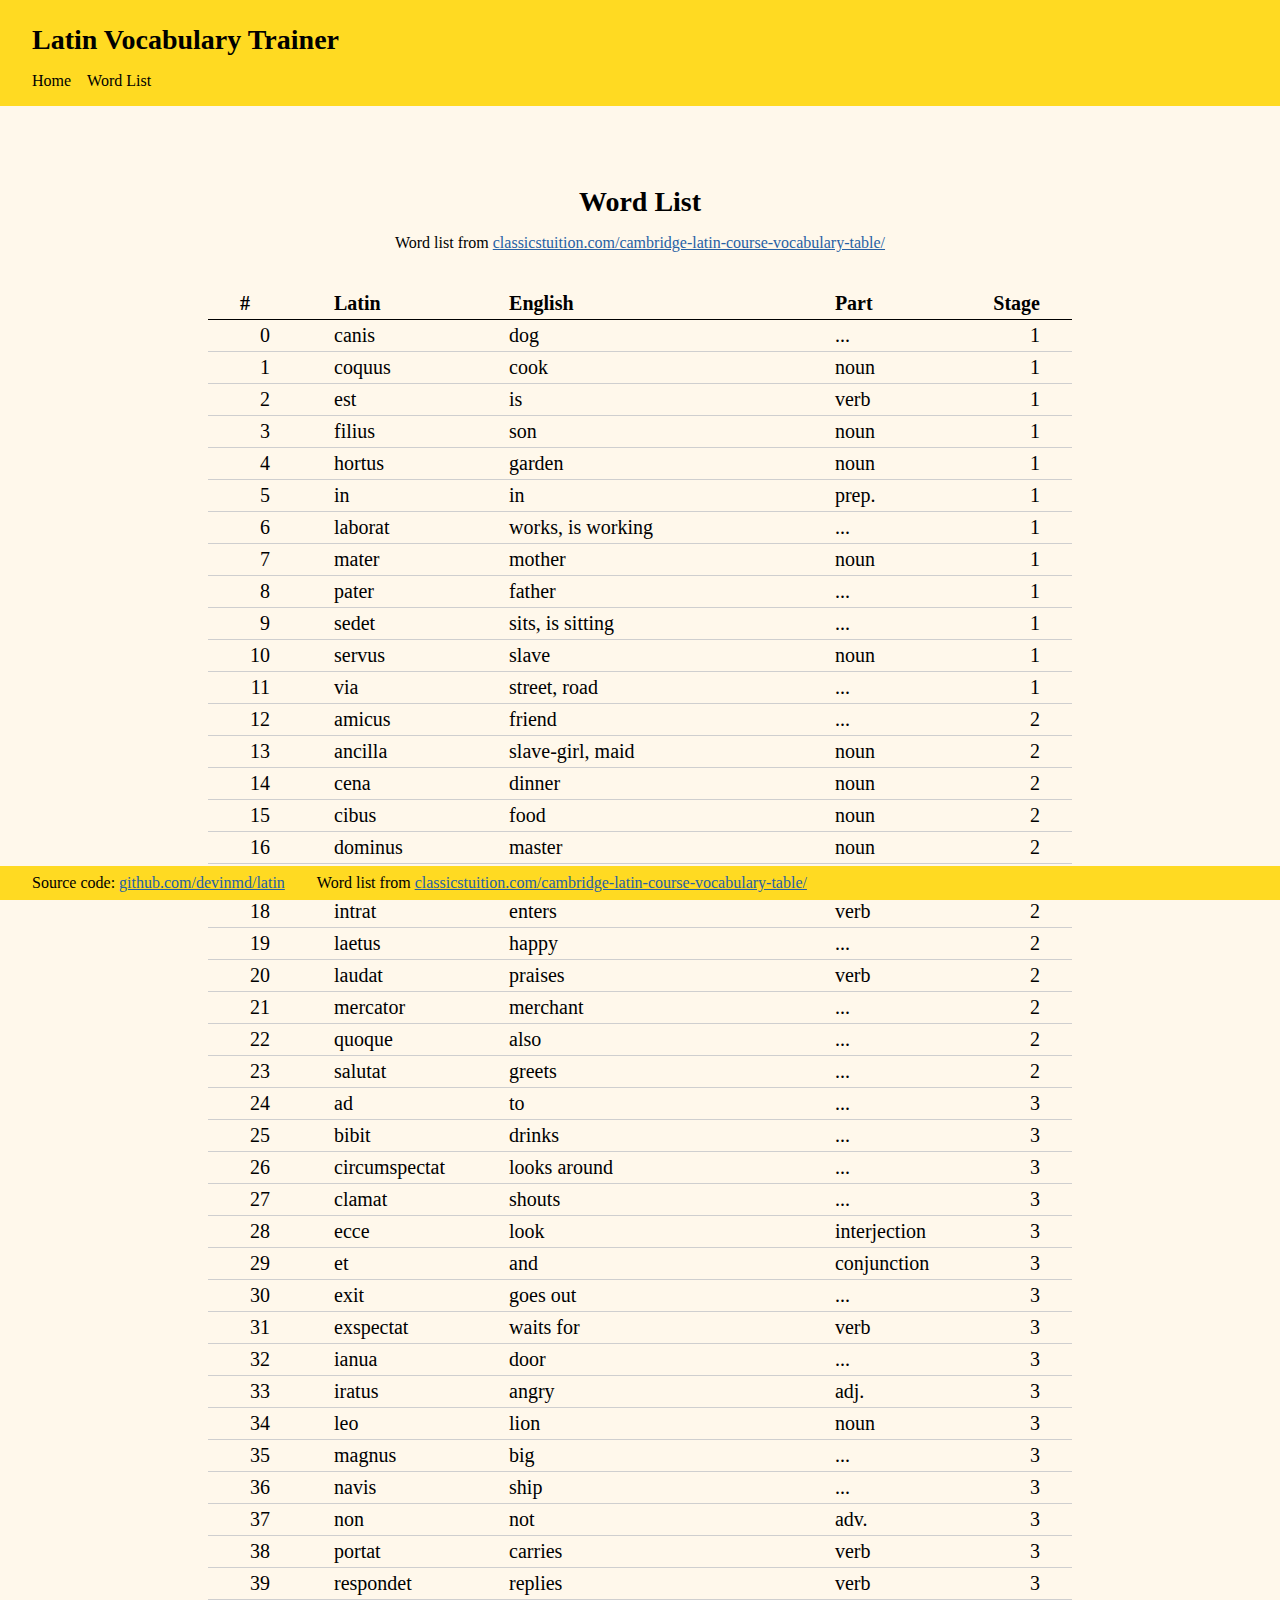
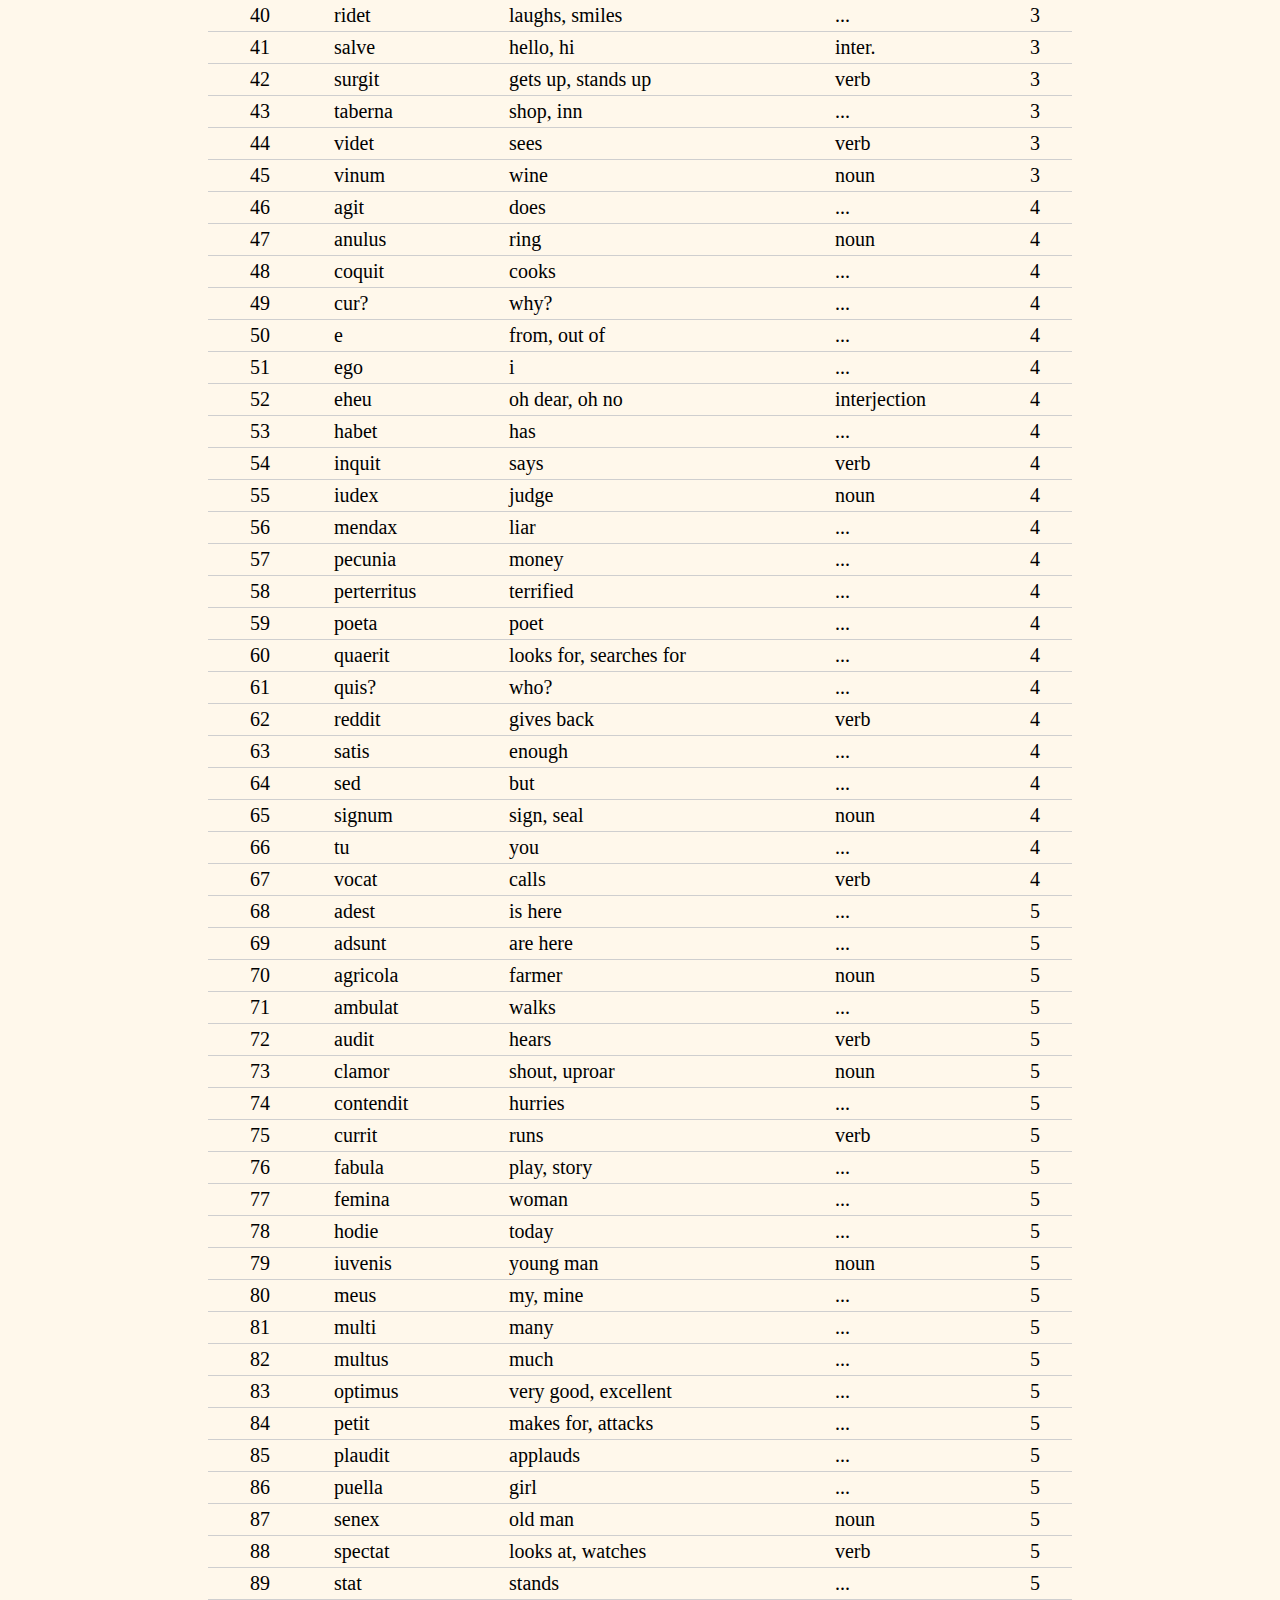
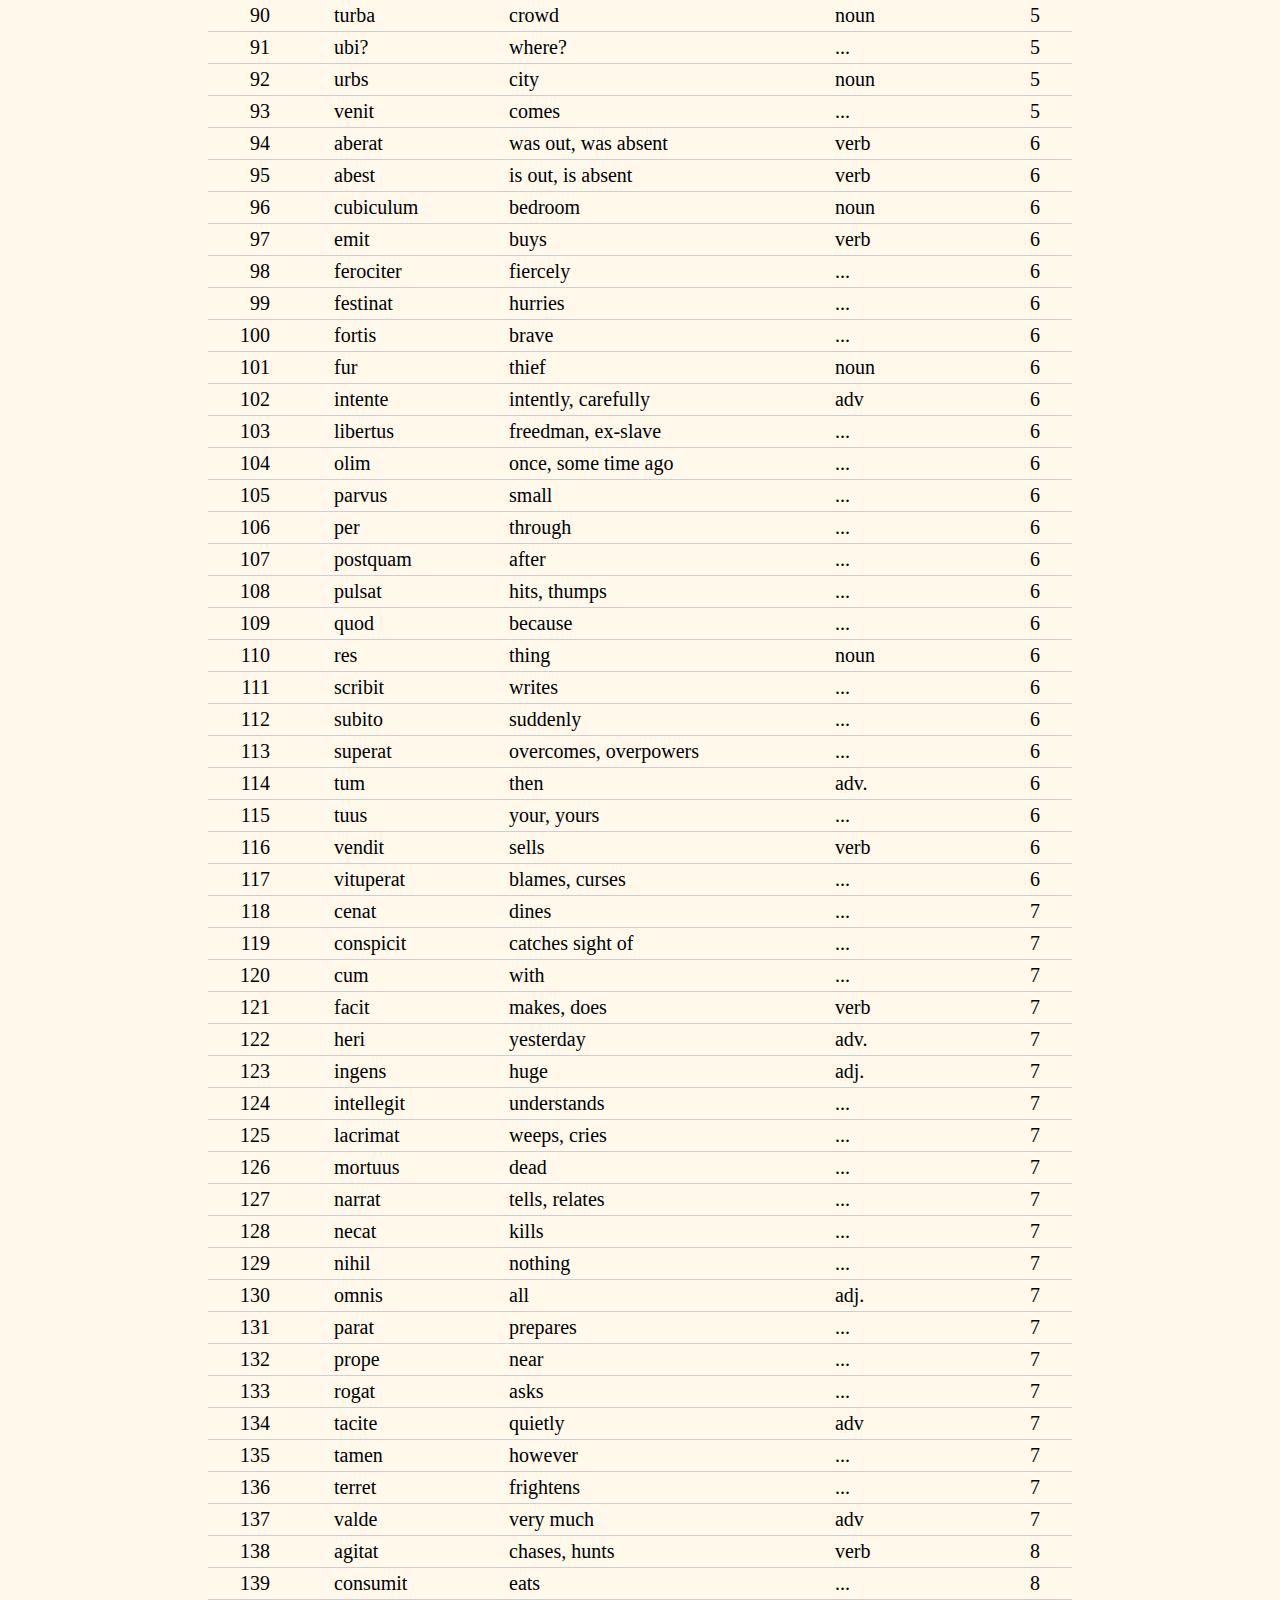
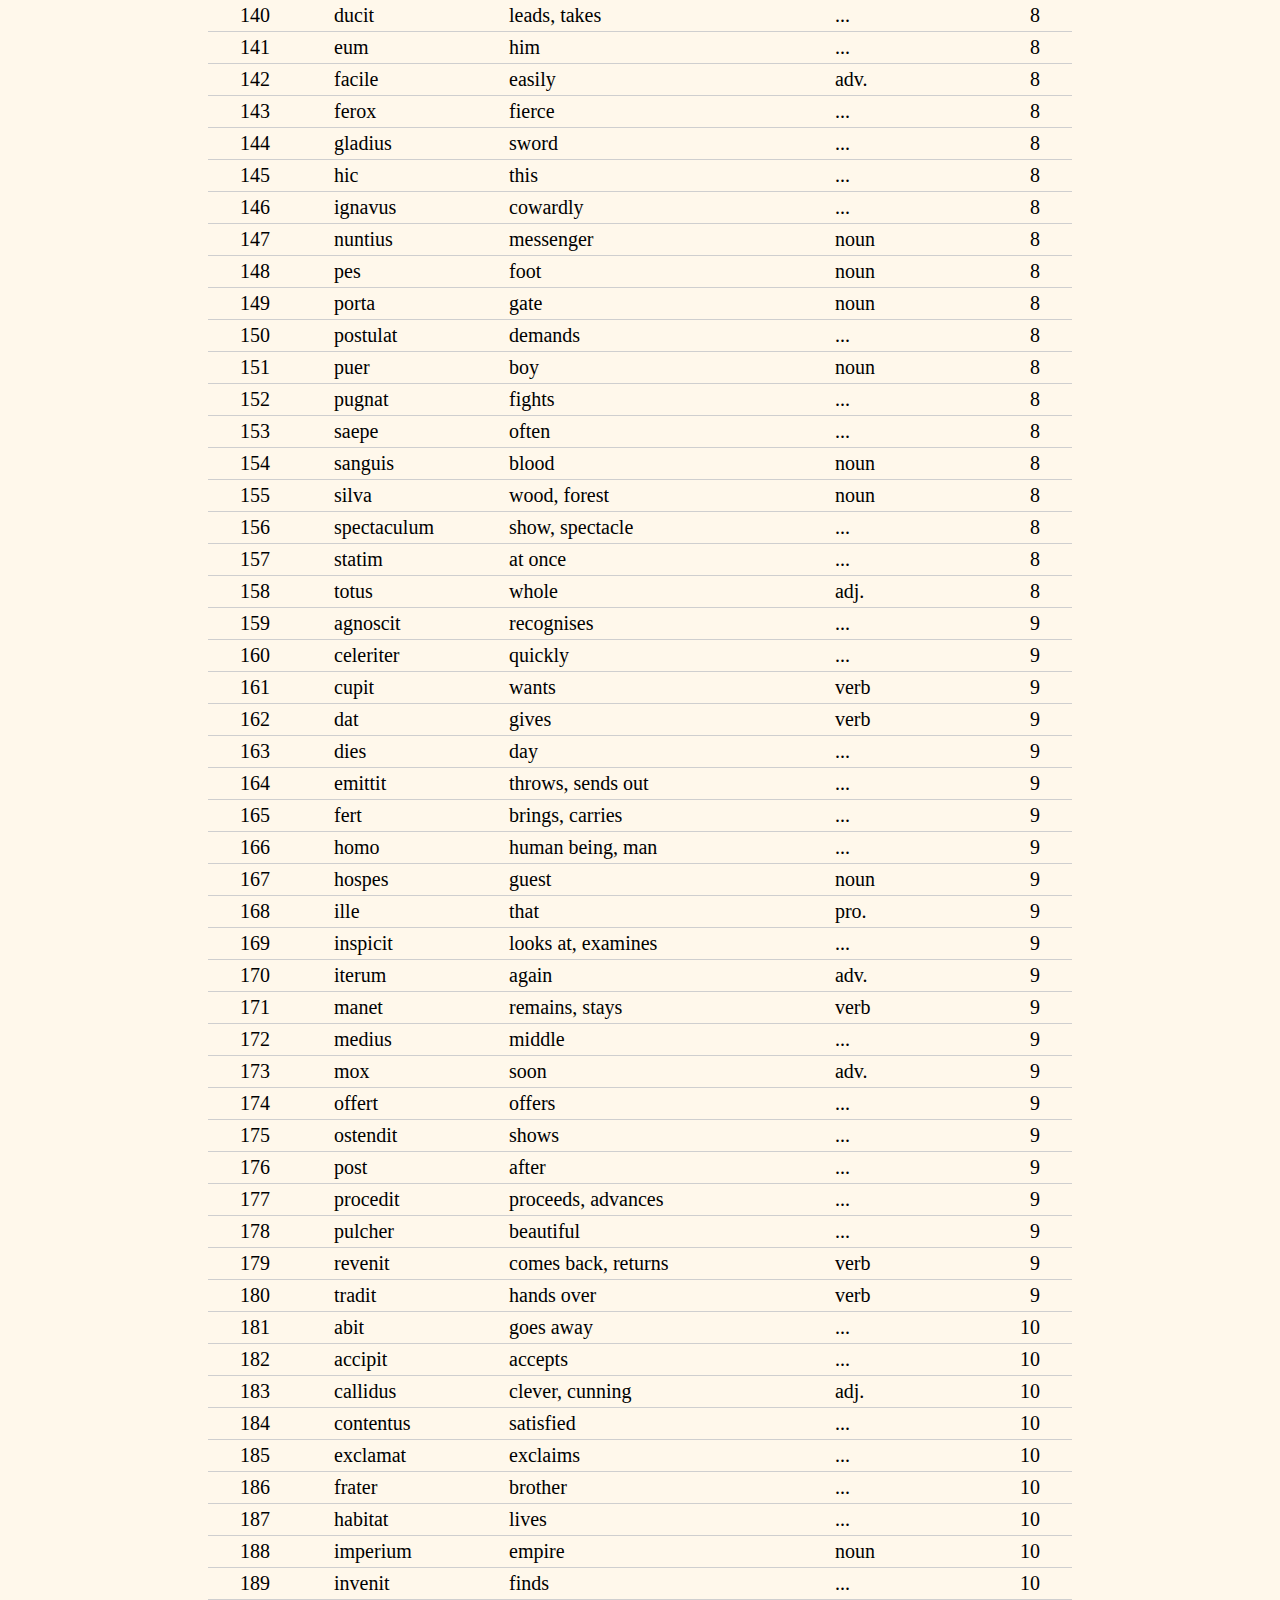
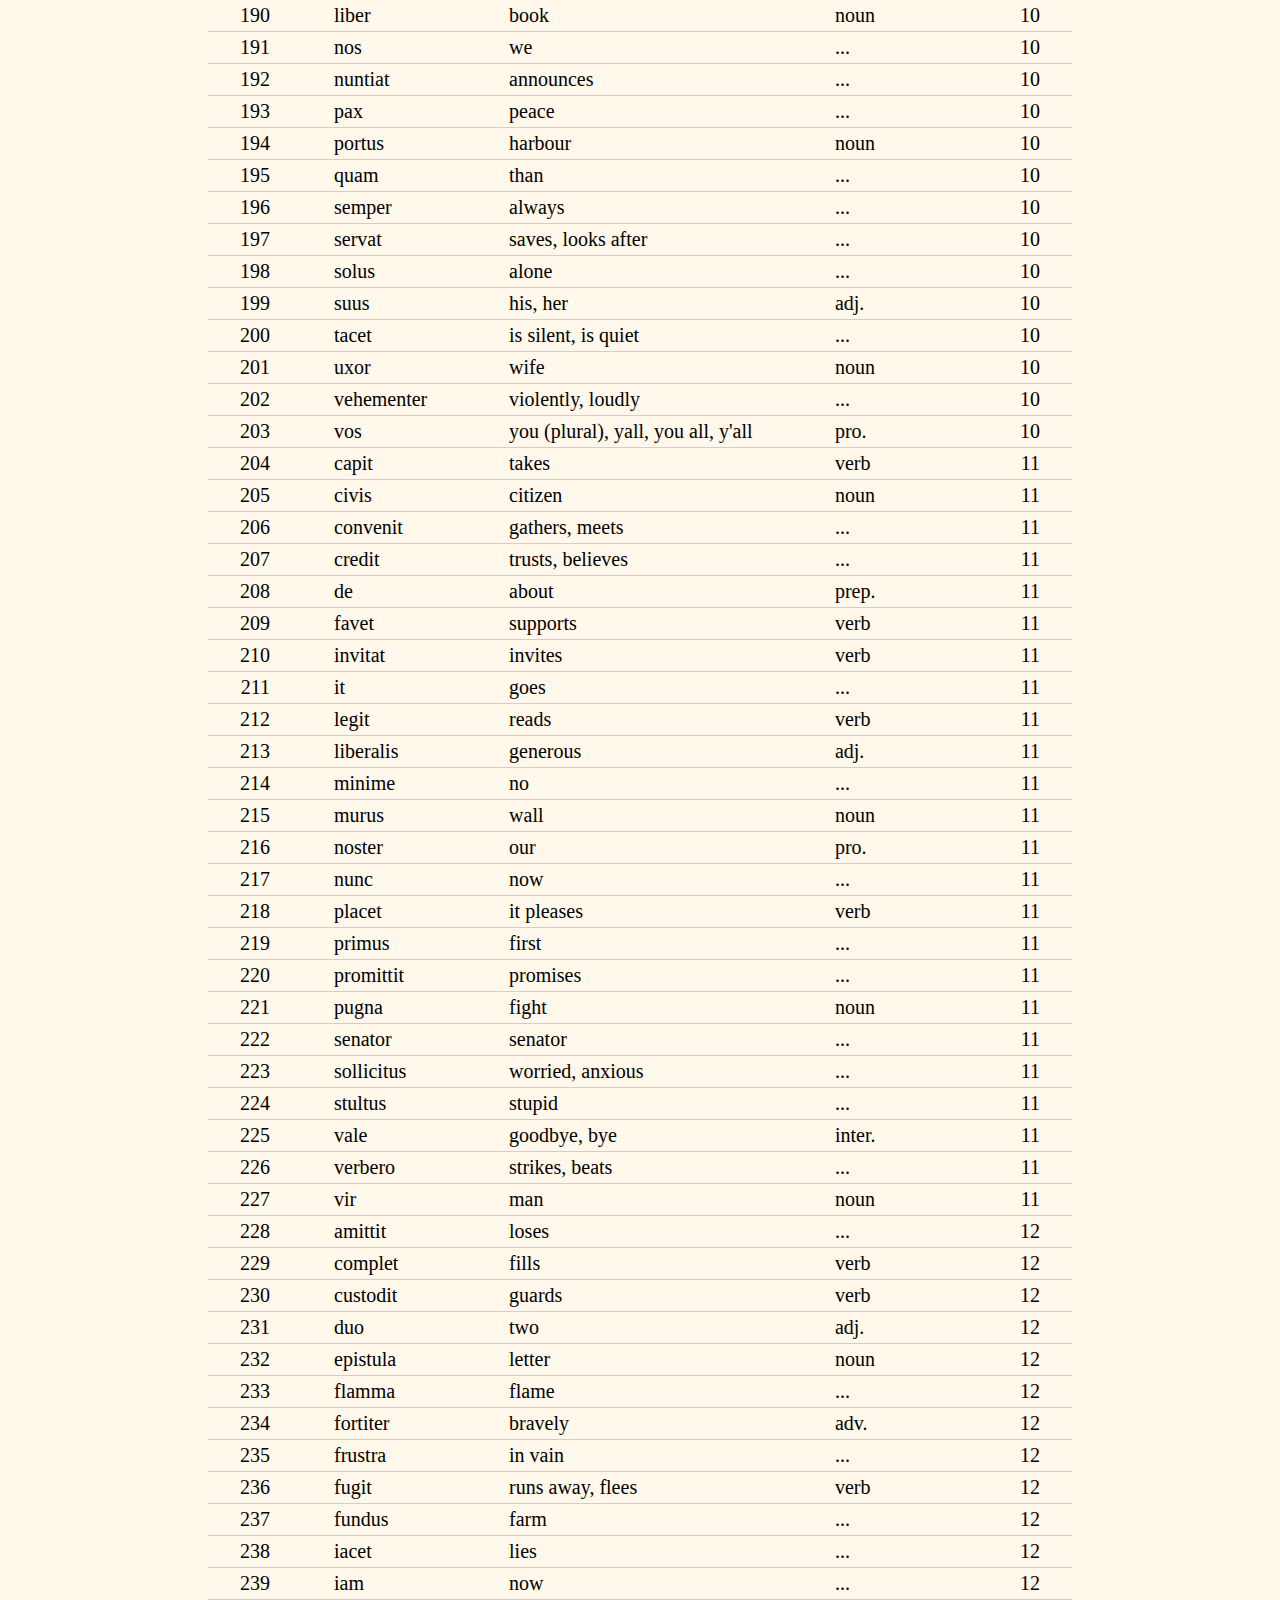
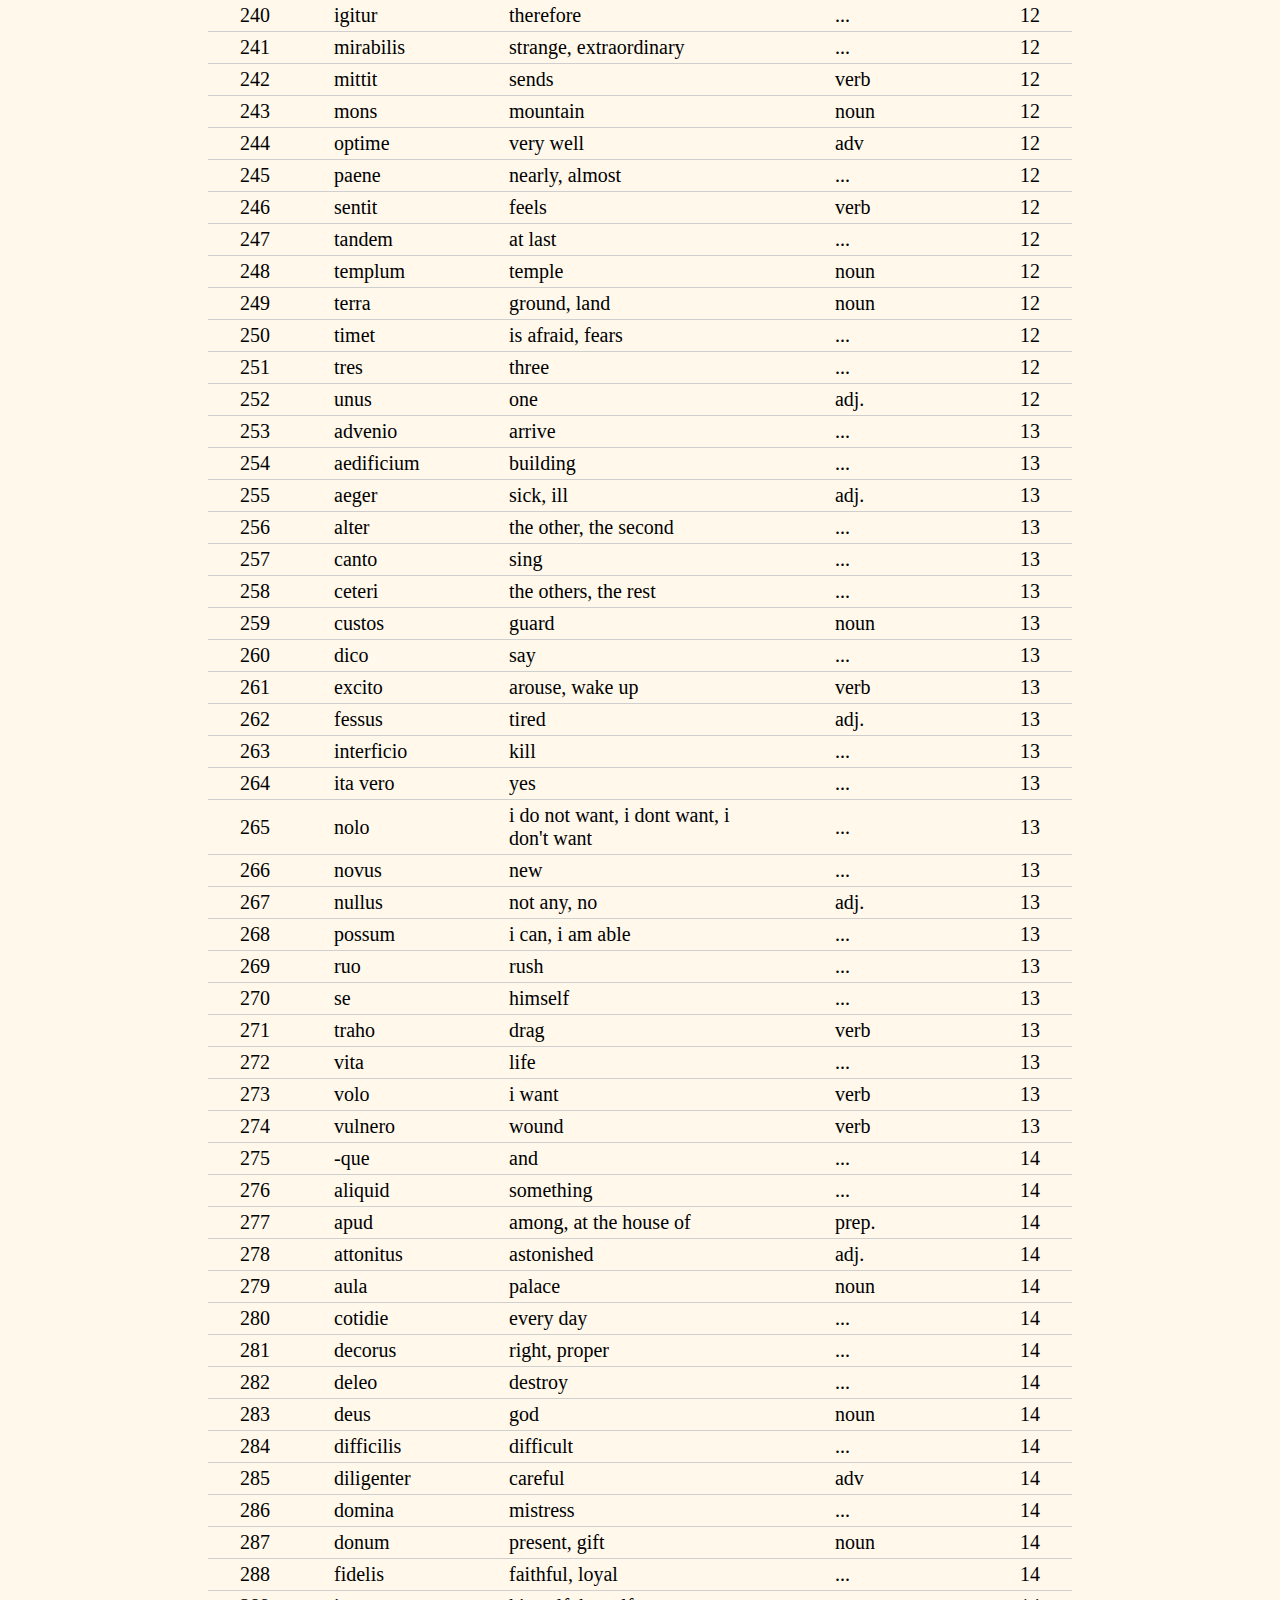
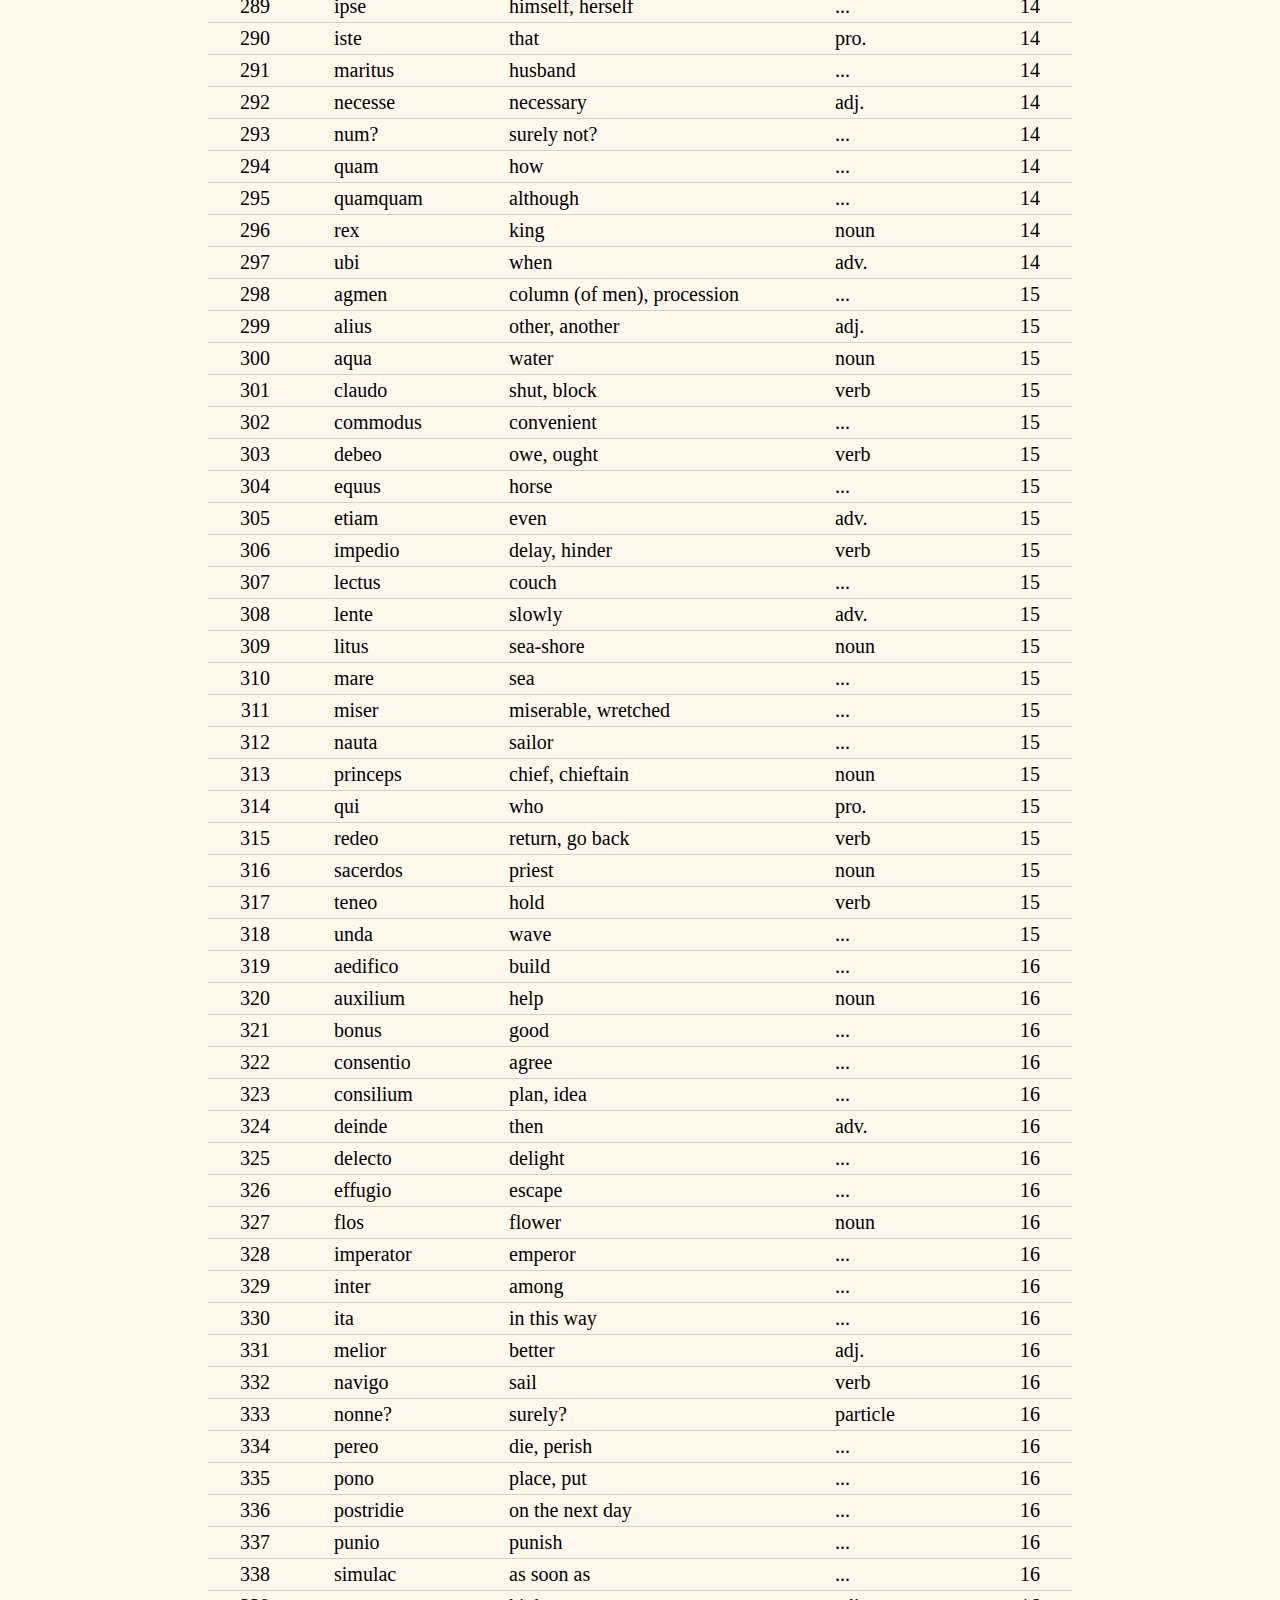
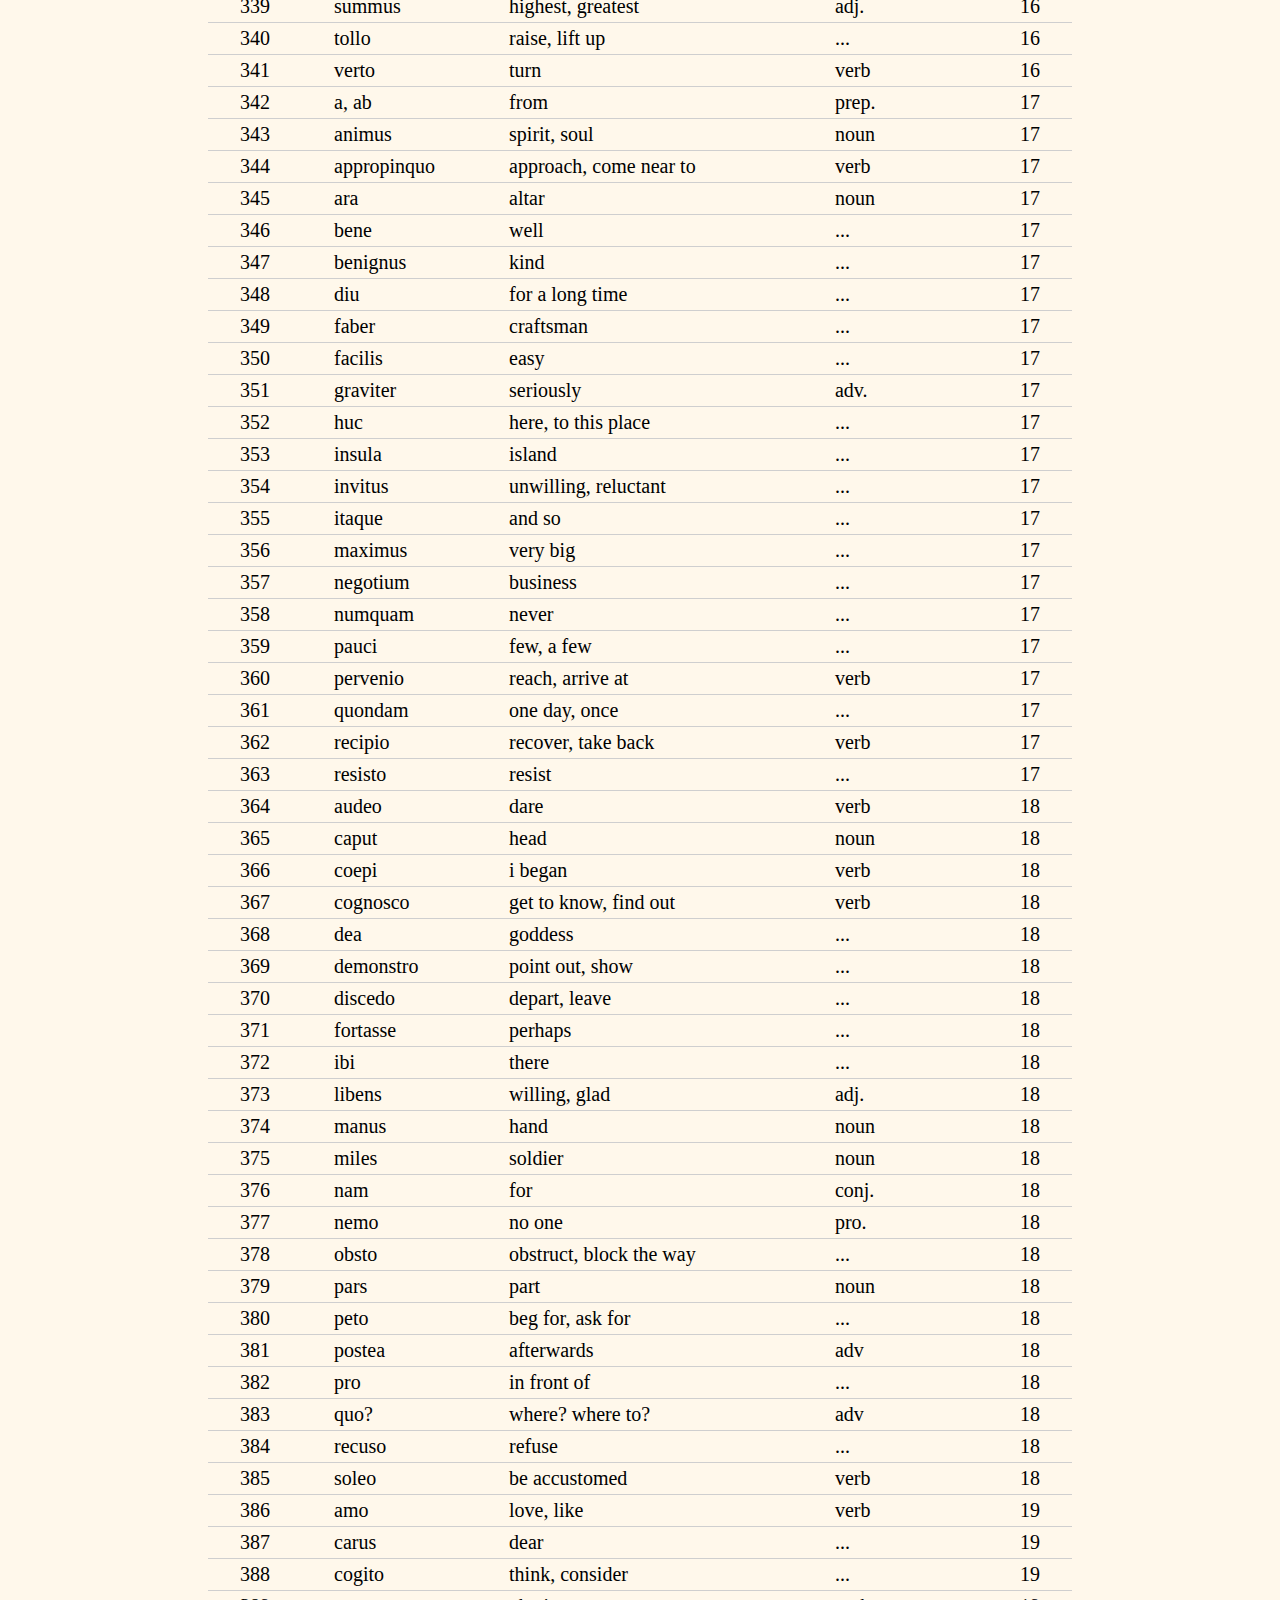
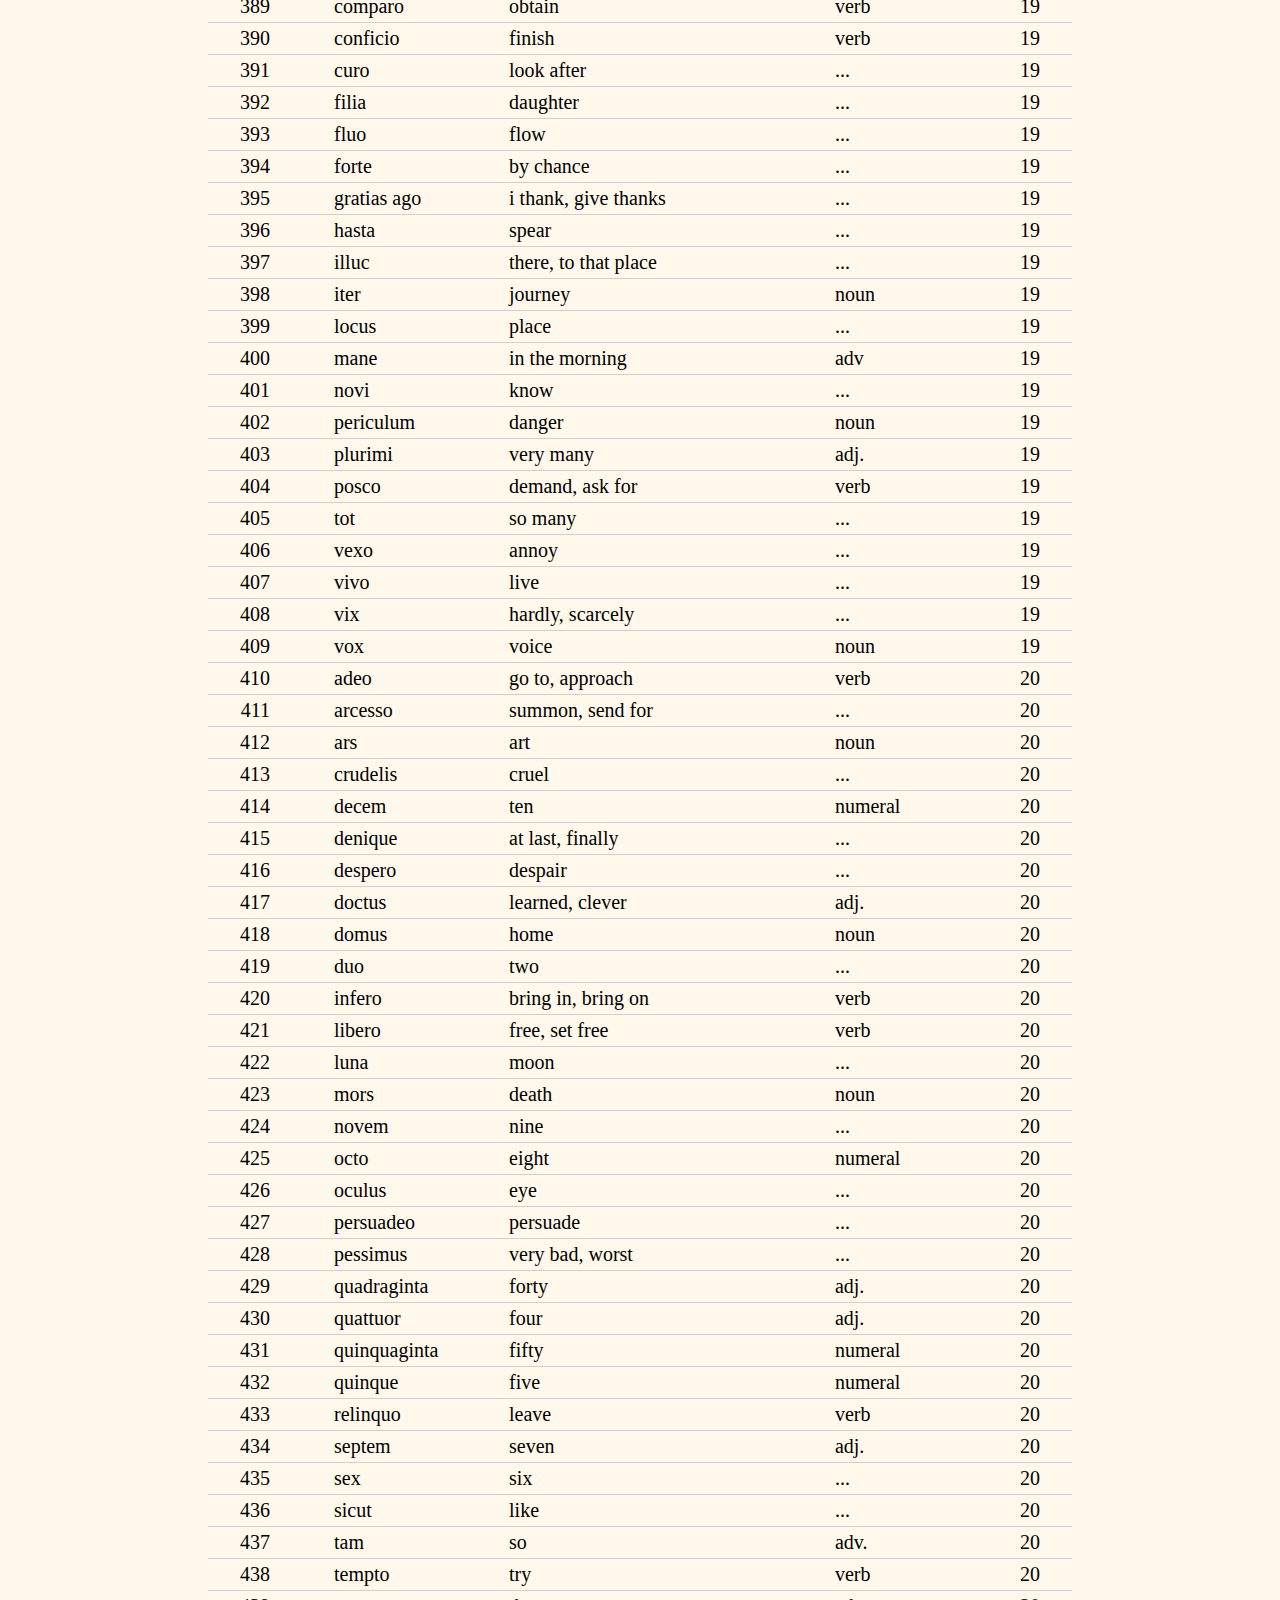
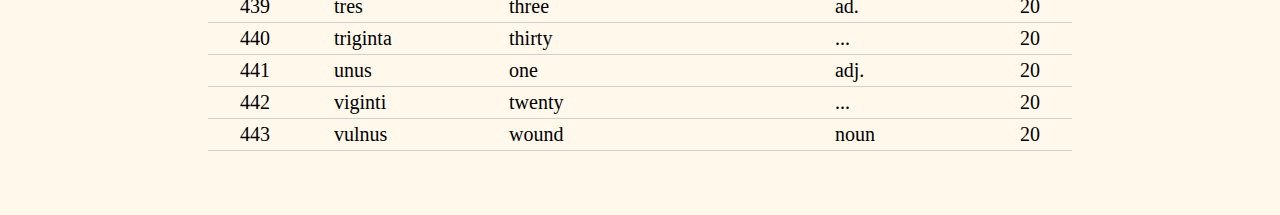
==== words.html @ 9dce1660 "mobile support, word list page, sorted word list" ====
<!DOCTYPE html>
<html>

<head>
  <meta charset="utf-8">
  <meta name="viewport" content="width=device-width">
  <title>Latin Vocabulary Trainer</title>
  <link href="css/style.css" rel="stylesheet" type="text/css" />
  <link href="css/words.css" rel="stylesheet" type="text/css" />
  <meta name="viewport" content="width=device-width, initial-scale=1.0, maximum-scale=1.0, user-scalable=no"> 

  <link rel="icon" type="image/x-icon" href="favicon.png">
</head>

<body>

  <div id="app">
    <div id="topnav">
      <h1>Latin Vocabulary Trainer</h1>
      <div>
        <a href="/">Home</a>
        <a href="/words.html">Word List</a>
      </div>
    </div>

    <div id="content">
      <h1>Word List</h1>
      <p>Word list from <a href="https://www.classicstuition.com/cambridge-latin-course-vocabulary-table/">classicstuition.com/cambridge-latin-course-vocabulary-table/</a></p>
      <br>
      <br>

        <table id="word-list-table" cellspacing="0">
          <tr>
            <th>#</th>
            <th>Latin</th>
            <th>English</th>
            <th>Part</th>
            <th>Stage</th>
          </tr>
        </table>

    </div>

    <div id="footer">
      <p>Source code: <a href="https://github.com/devinmd/latin">github.com/devinmd/latin</a></p>
      <p>Word list from <a href="https://www.classicstuition.com/cambridge-latin-course-vocabulary-table/">classicstuition.com/cambridge-latin-course-vocabulary-table/</a></p>
    </div>

  </div>
  <script src="resources/wordlist.js"></script>

  <script src="words.js"></script>


</body>

</html>
---- css/style.css ----
:root {
  --accent: #ffda22;
  --background: #fff8eb;
  --highlight: #fef4c3;
}

html,
* {
  text-rendering: optimizeLegibility;
  -moz-osx-font-smoothing: grayscale;
  -webkit-font-smoothing: antialiased;
  font-family: "Times New Roman", Times, serif;
  -ms-touch-action: manipulation;
  touch-action: manipulation;
}

body {
  margin: 0;
  background-color: var(--background);
}

#app {
  display: flex;
  overflow: hidden;

  flex-direction: column;
}

p,
input {
  font-size: 20px;
  margin: 0;
}

a {
  color: #2660a4;
}

h1 {
  font-size: 28px;
  margin: 16px 0;
}

#topnav {
  width: 100%;
  padding: 8px 32px;
  box-sizing: border-box;
  background-color: var(--accent);
}

#topnav div {
  display: flex;
  padding-bottom: 8px;
  flex-direction: row;
  gap: 16px;
}

#topnav div a {
  text-decoration: none;
  color: black;
}

#topnav div a:hover {
  text-decoration: underline;
}

#content {
  display: flex;
  padding: 64px;
  justify-content: center;
  align-items: center;
}

#content #main {
  gap: 16px;
  display: flex;
  flex-direction: column;
  width: 25%;
}

@media only screen and (max-width: 600px) {
  #content #main {
    width: 100%;
  }
  #app #footer {
    flex-direction: column;
    gap: 4px;
  }
}

#content #main #record {
  text-align: center;
}

#content #main #question {
  display: flex;
  flex-direction: row;
  align-items: baseline;
  gap: 8px;
}

#content #main #question #word {
  font-size: 24px;
}

#content #main #question #part {
  font-size: 16px;
  color: gray;
}

#content #main #question #stage {
  font-size: 16px;
  margin-left: auto;
  color: gray;
}

#content #main #input {
  padding: 4px 8px;
}

#footer {
  width: 100%;
  padding: 8px 32px;
  box-sizing: border-box;
  position: fixed;
  bottom: 0;
  background-color: var(--accent);
  display: flex;
  flex-direction: row;
  gap: 32px;
}

#footer p {
  font-size: 16px;
}
---- css/words.css ----
#content {
  display: flex;
  flex-direction: column;
}

#word-list-table {
  width: 75%;
  font-size: 20px;
}

#word-list-table .word-row {
  transition: 20ms;
}

#word-list-table .word-row:hover {
  background-color: var(--highlight);
}

#word-list-table tr th {
  border-bottom: 1px solid black;
}
#word-list-table td,
#word-list-table th {
  text-align: left;
  border-bottom: 1px solid #cfcfcf;

  padding: 4px 32px;
}

#word-list-table .stage,
#word-list-table .number {
  text-align: right;
}

p {
  font-size: 16px;
}

@media only screen and (max-width: 600px) {
  #word-list-table {
    width: 100%;
    font-size: 16px;
  }
  #content {
    padding: 0;
    overflow: scroll;
    padding-bottom: 120px;
  }

  #word-list-table .word-row:active {
    background-color: var(--highlight);
  }

  #word-list-table td,
  #word-list-table th {
    padding: 4px 4px;
  }
}
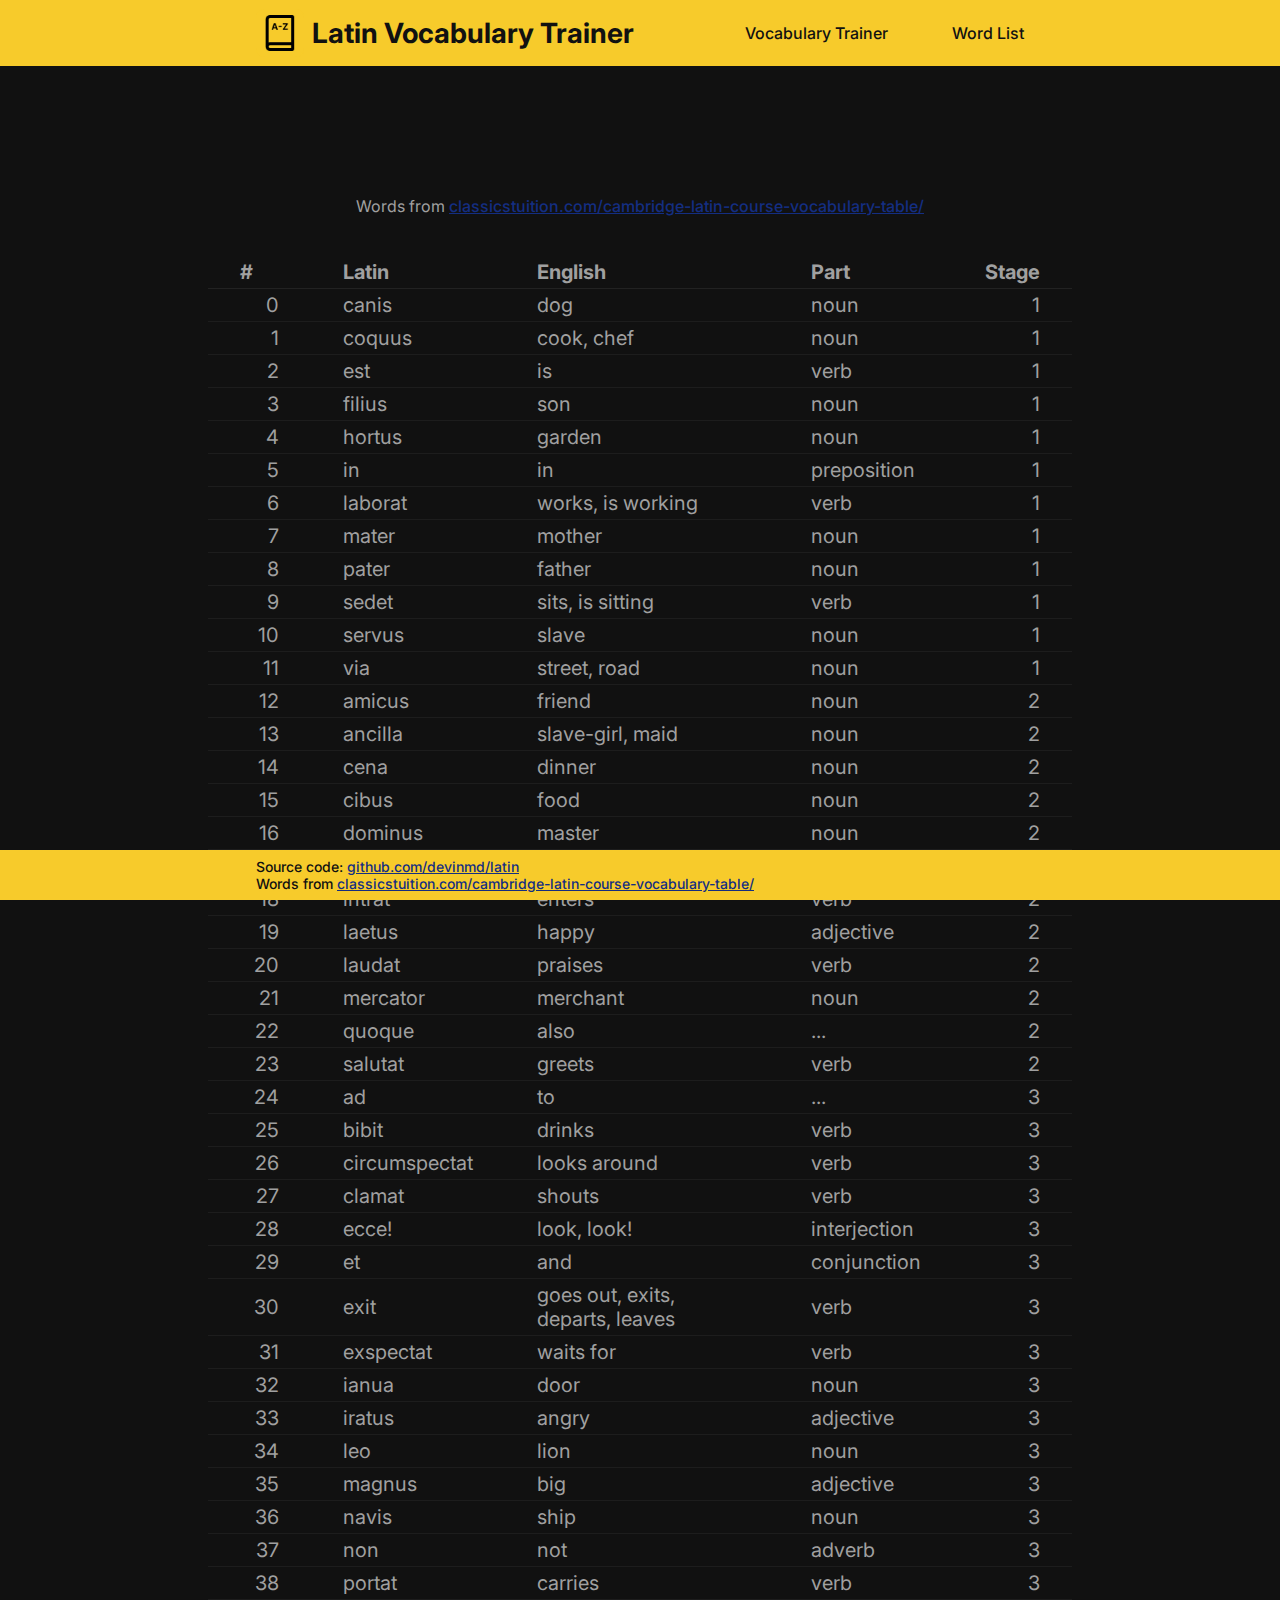
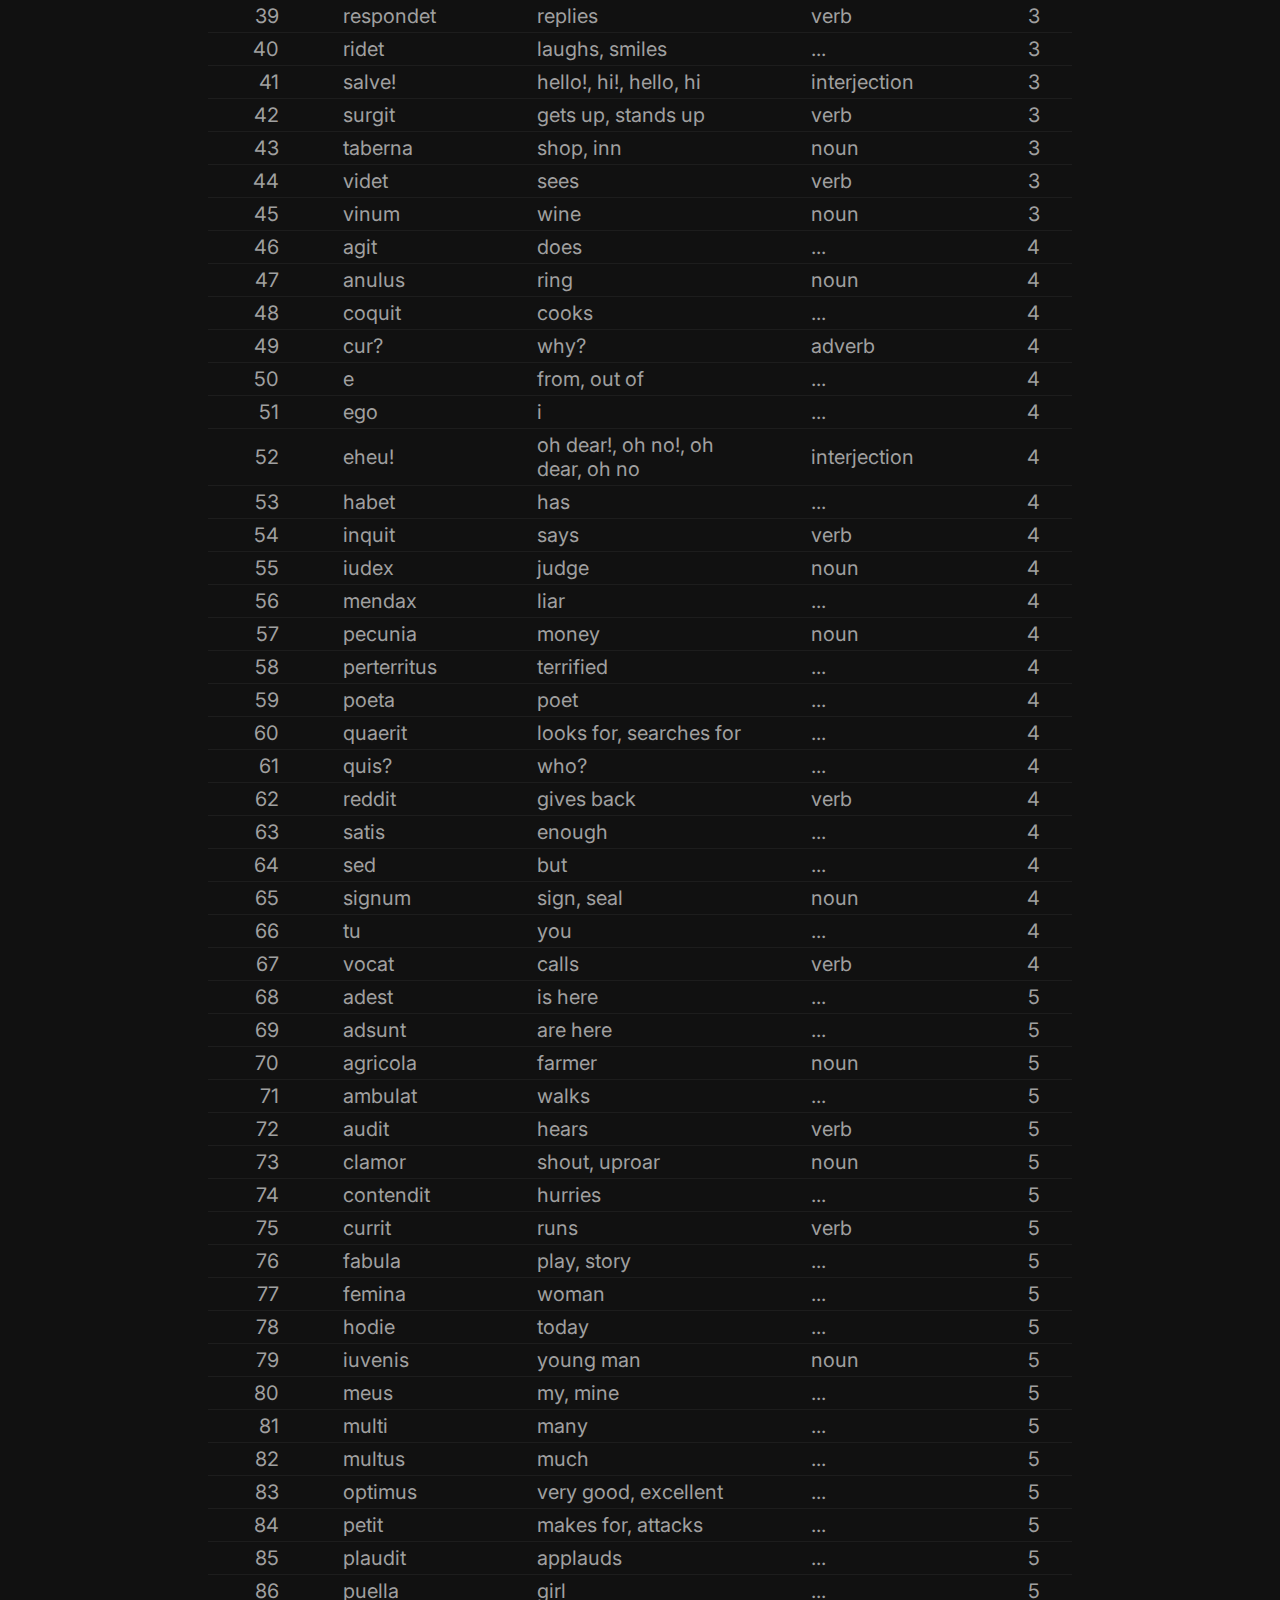
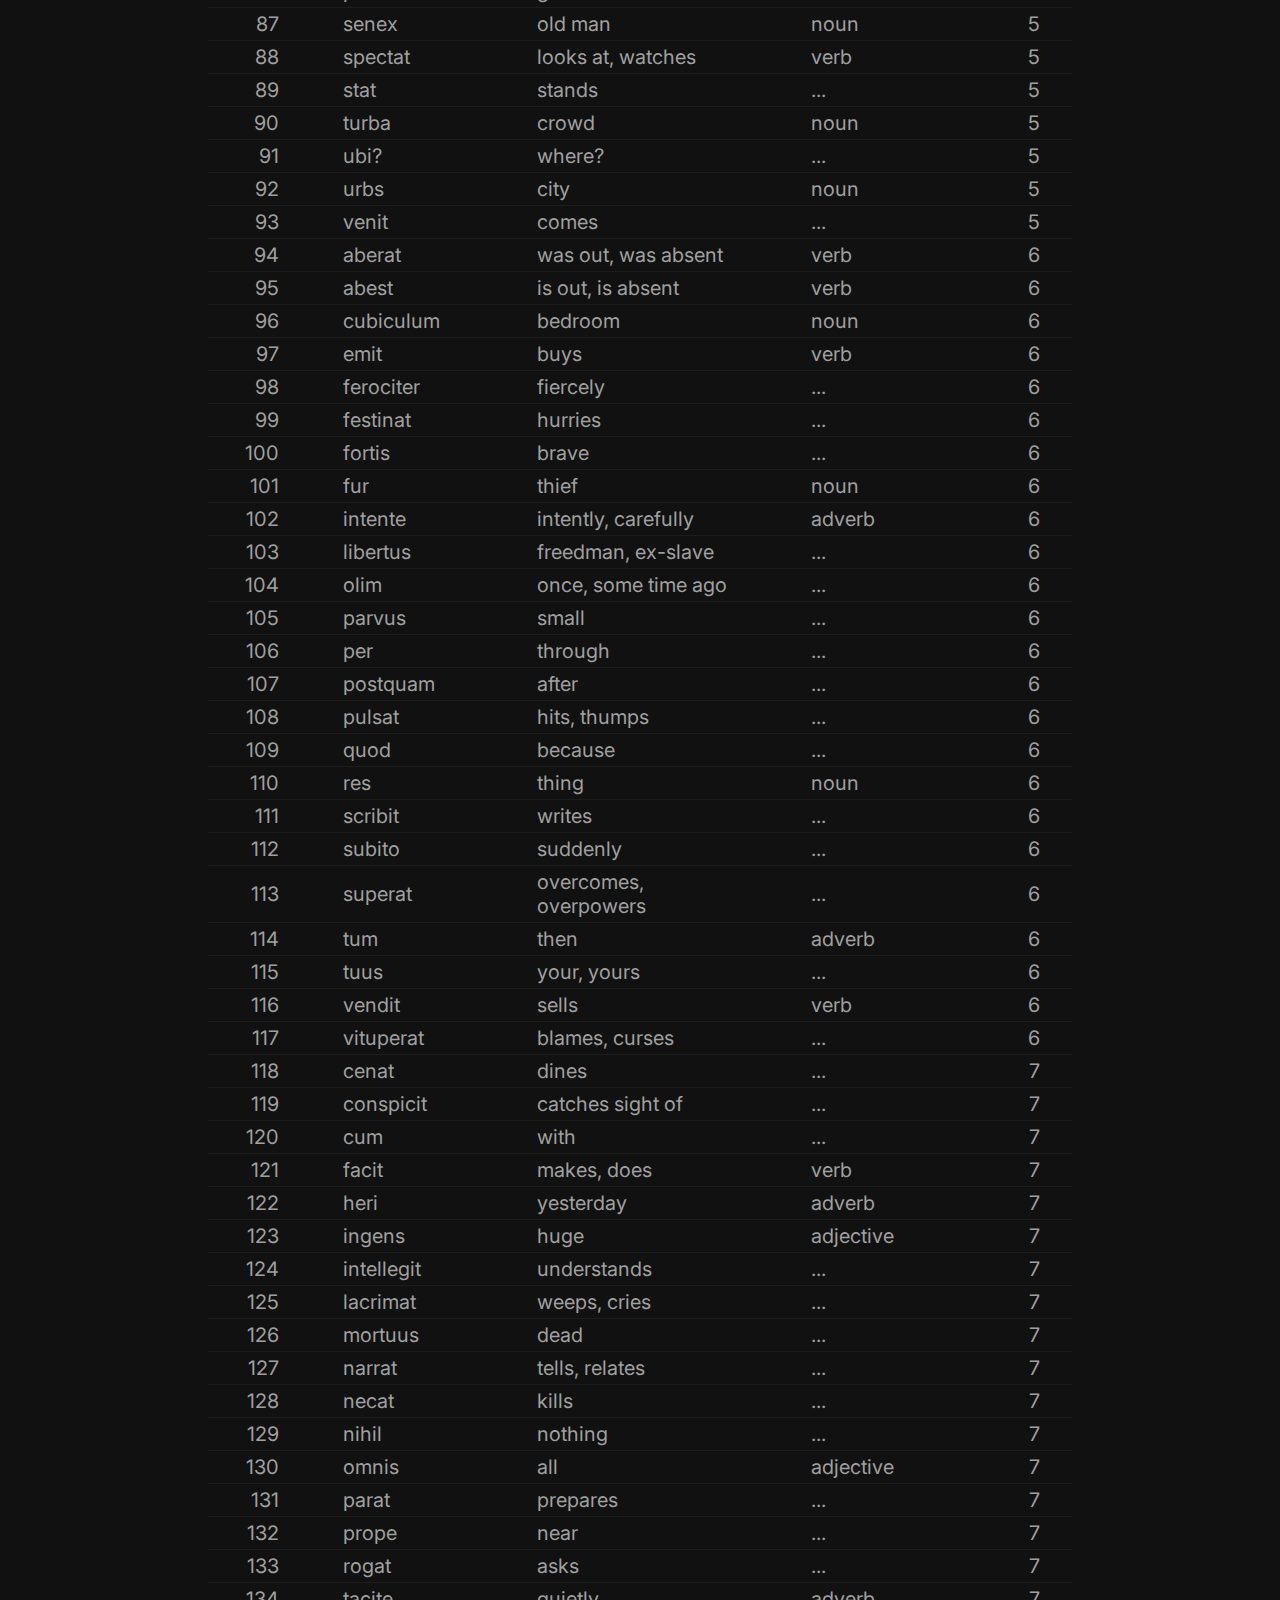
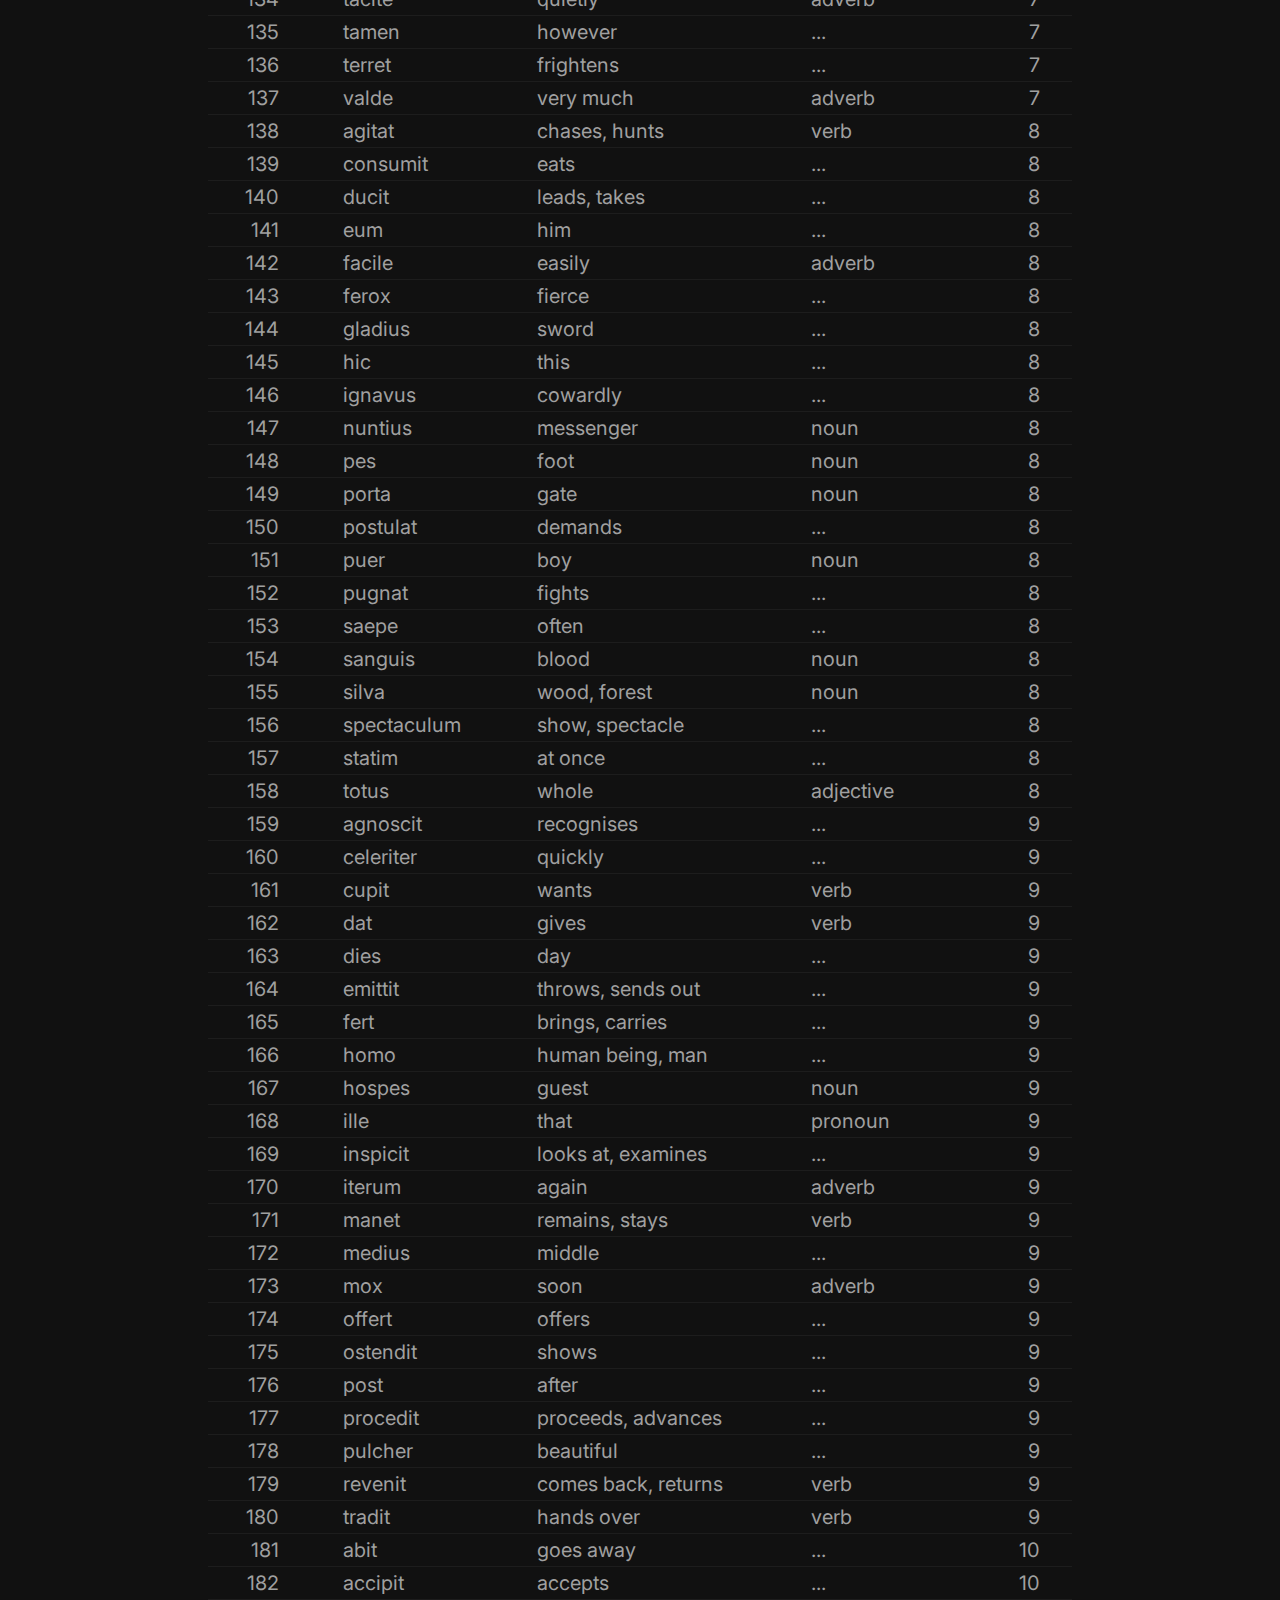
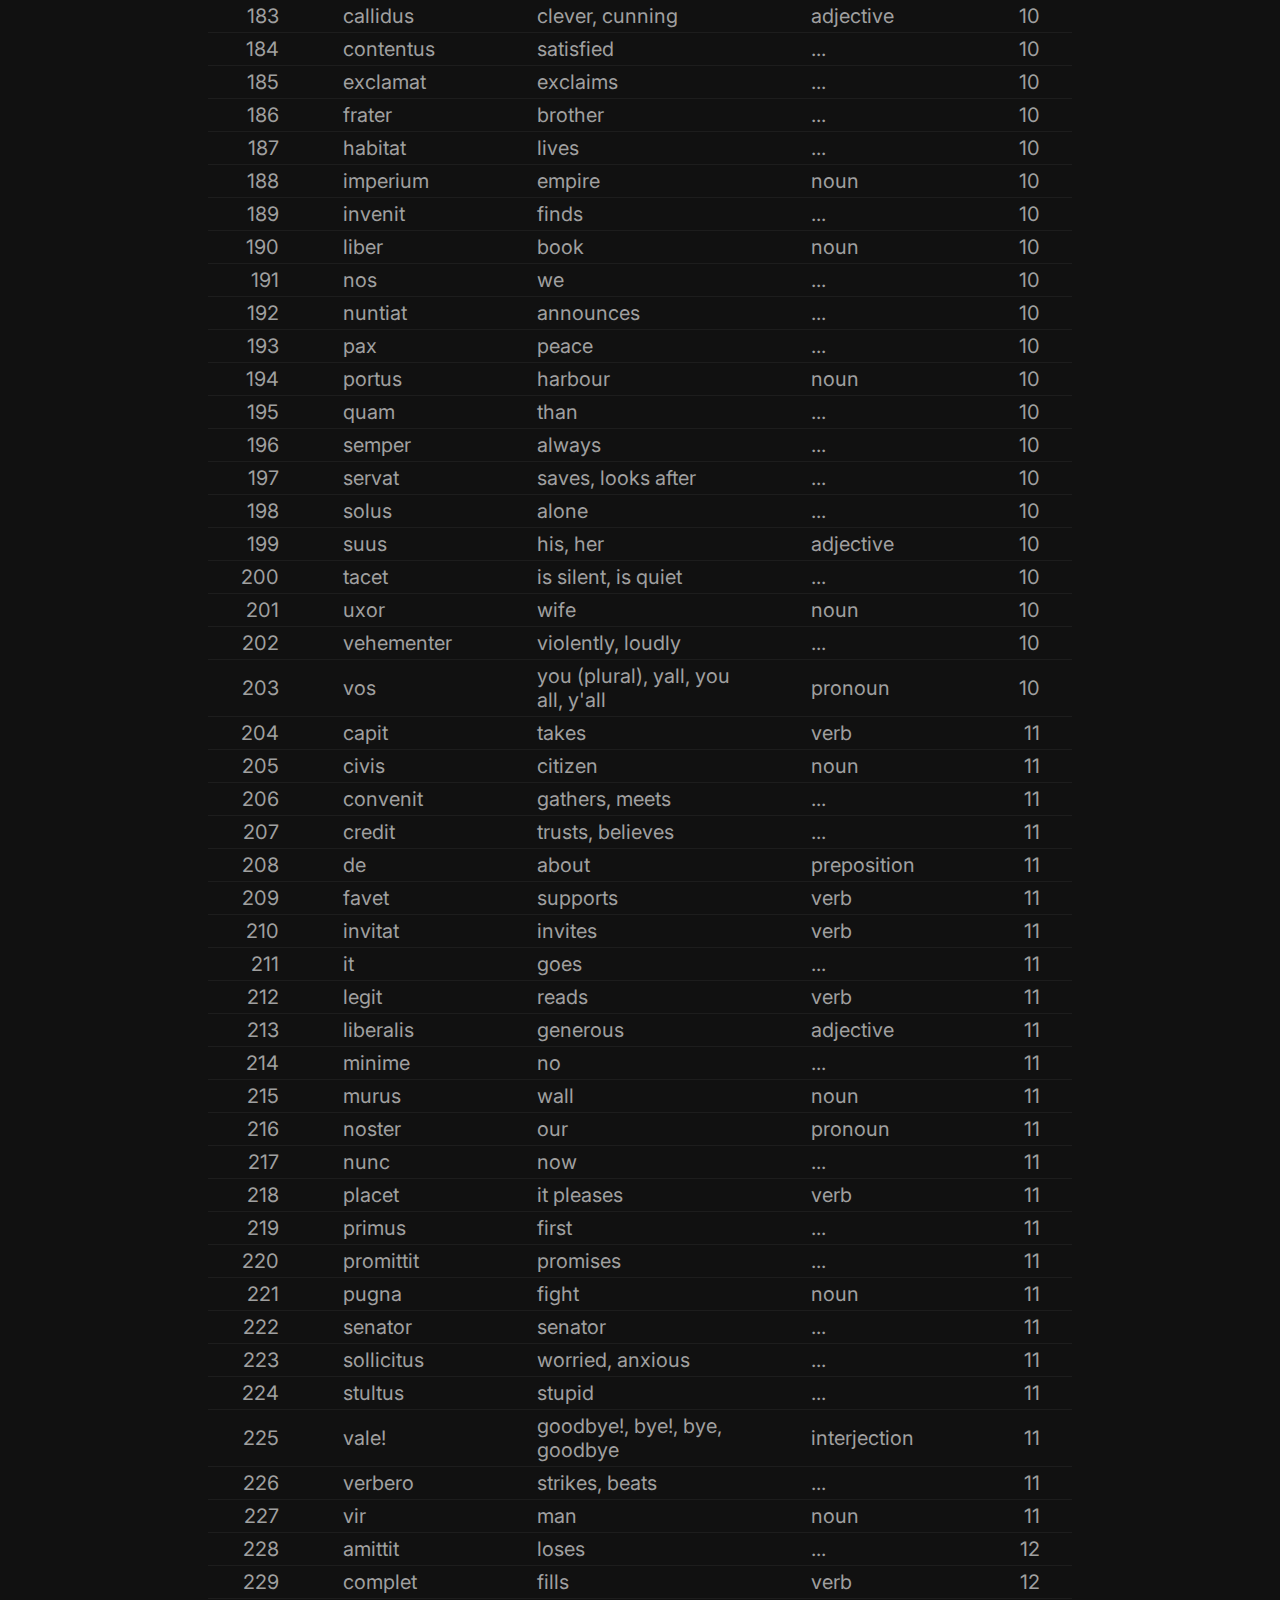
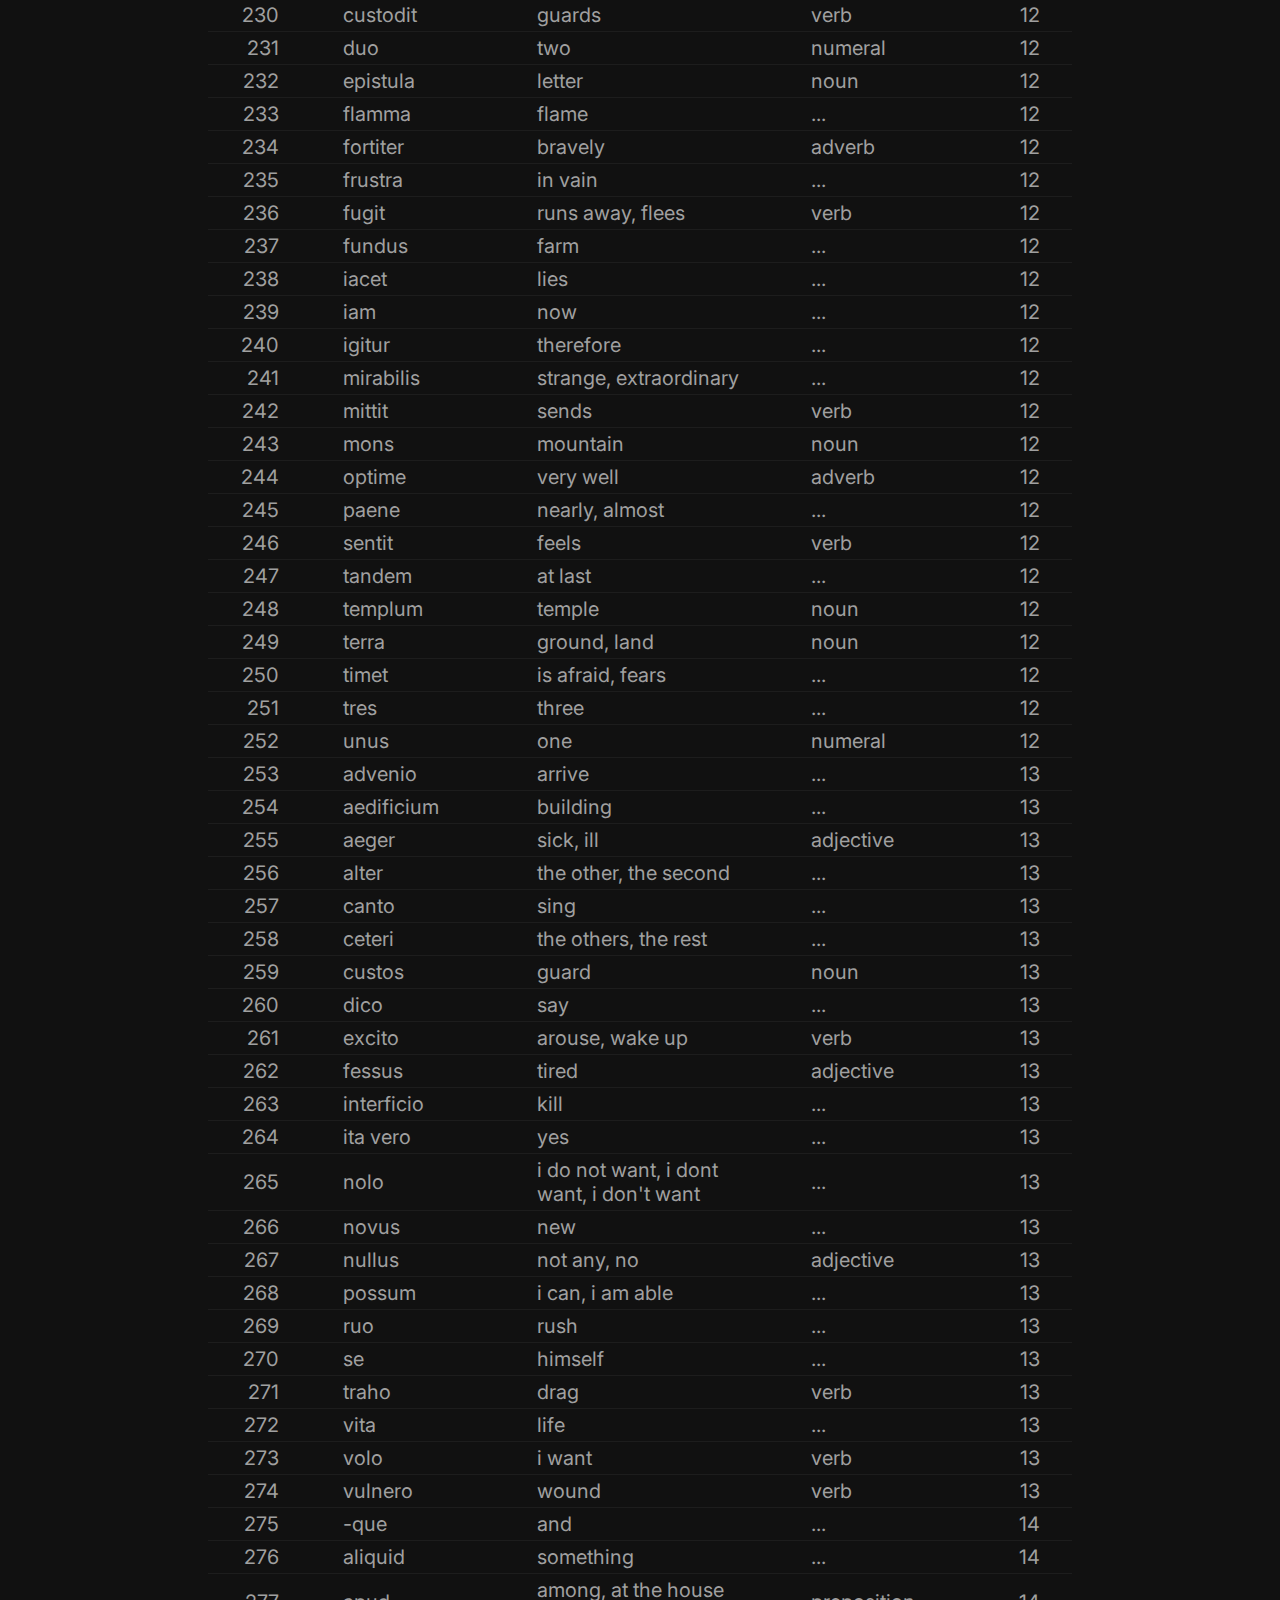
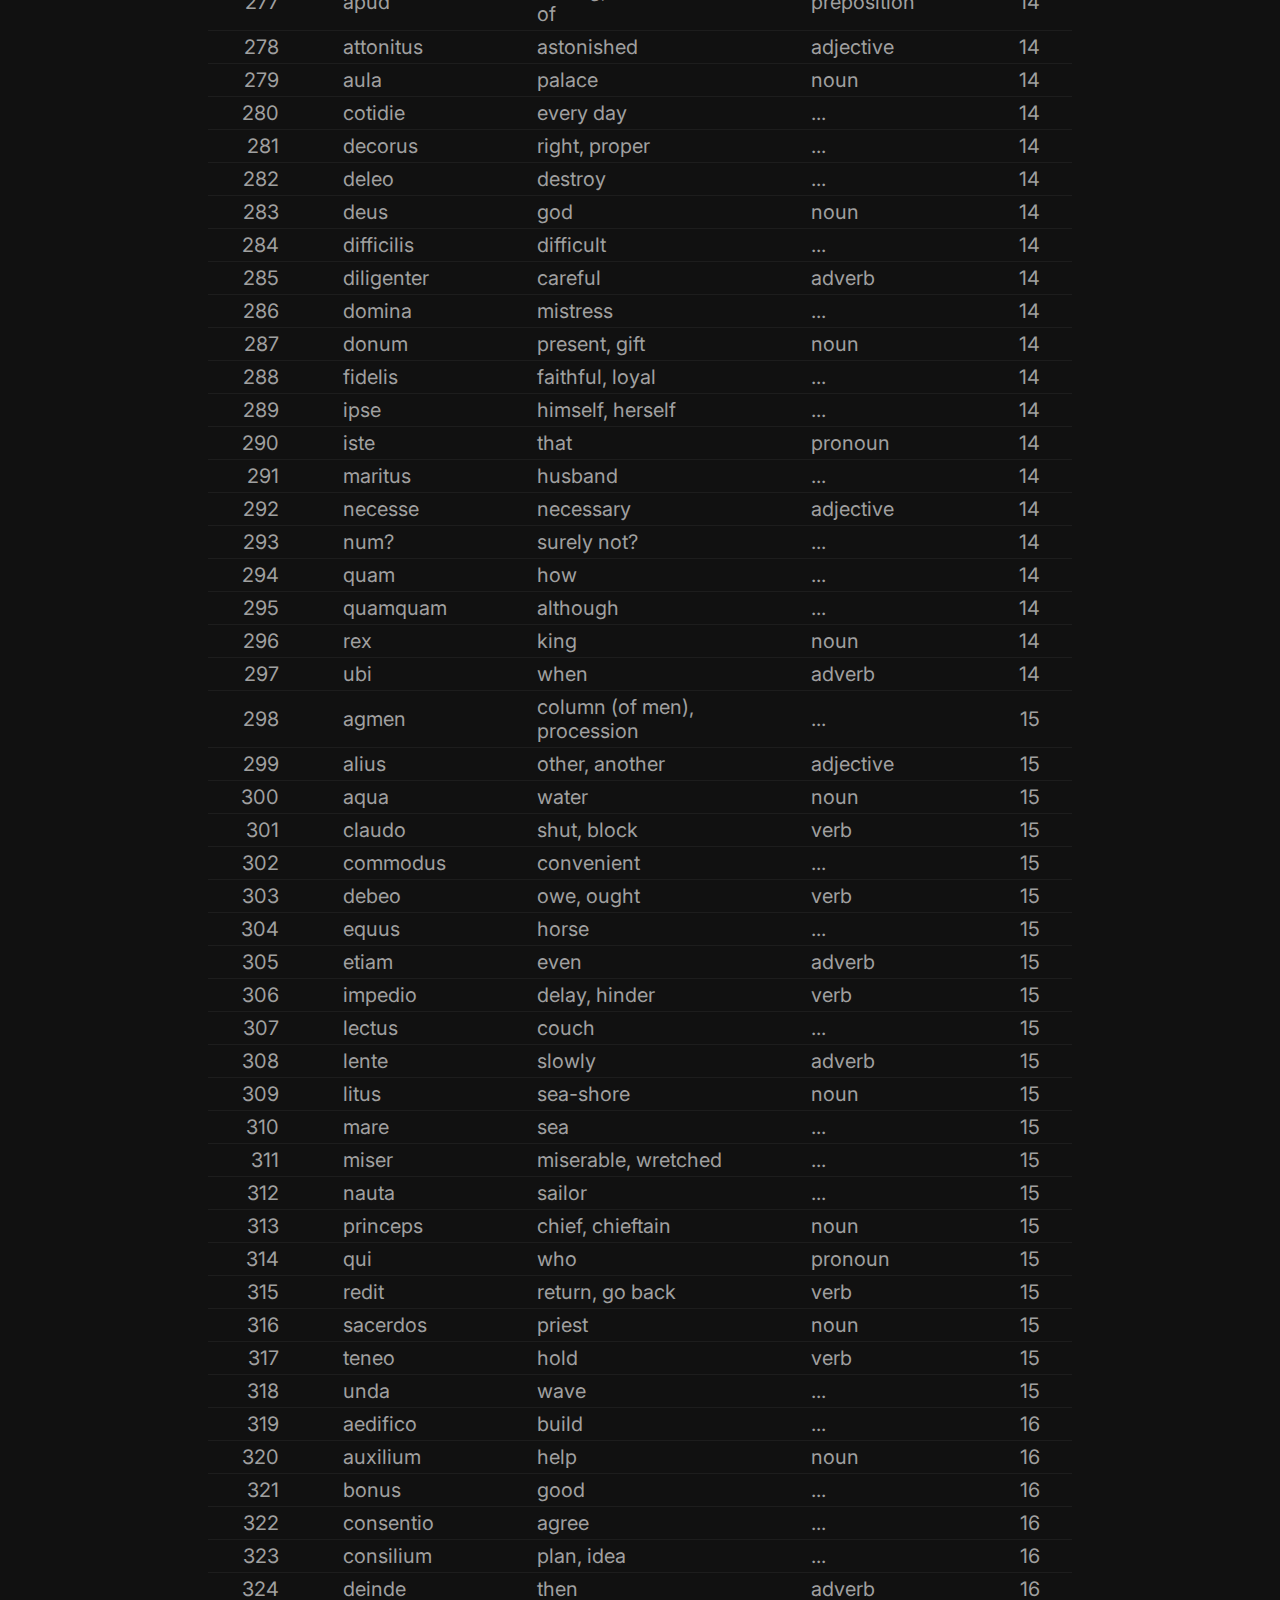
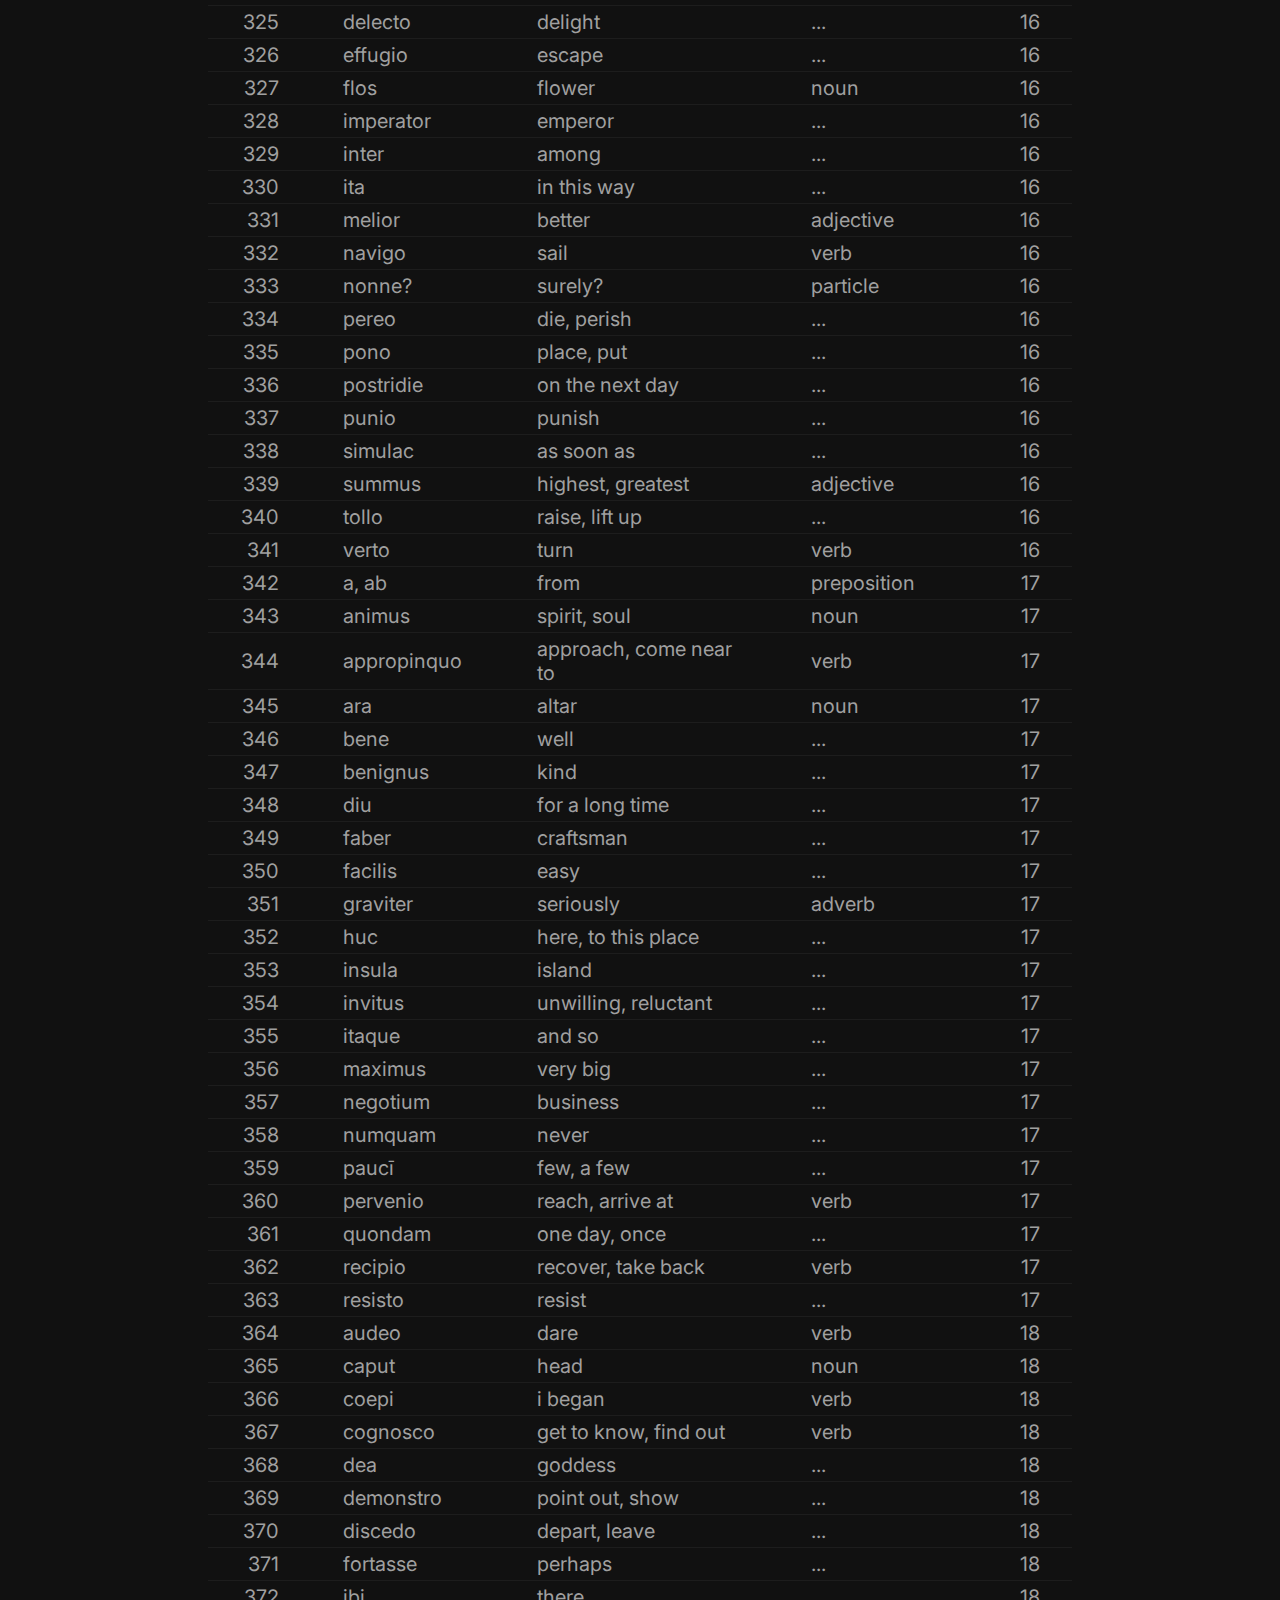
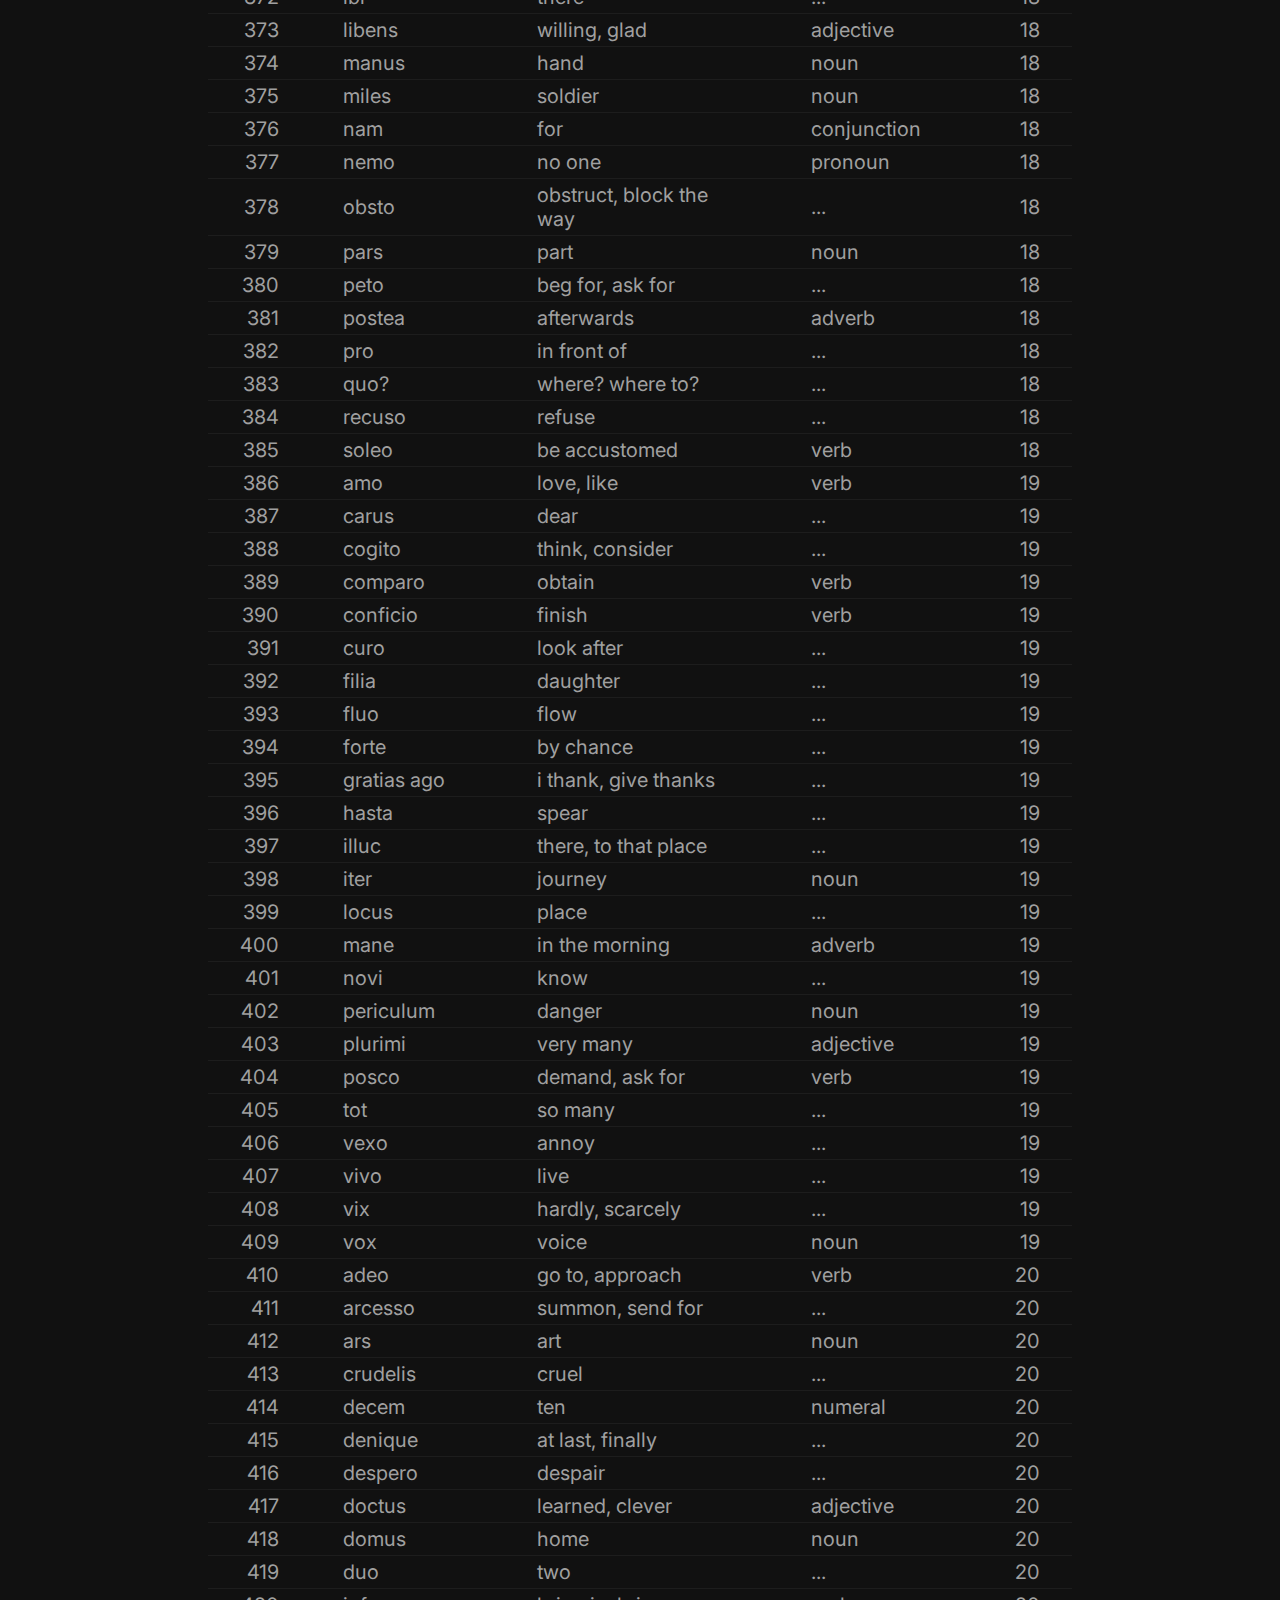
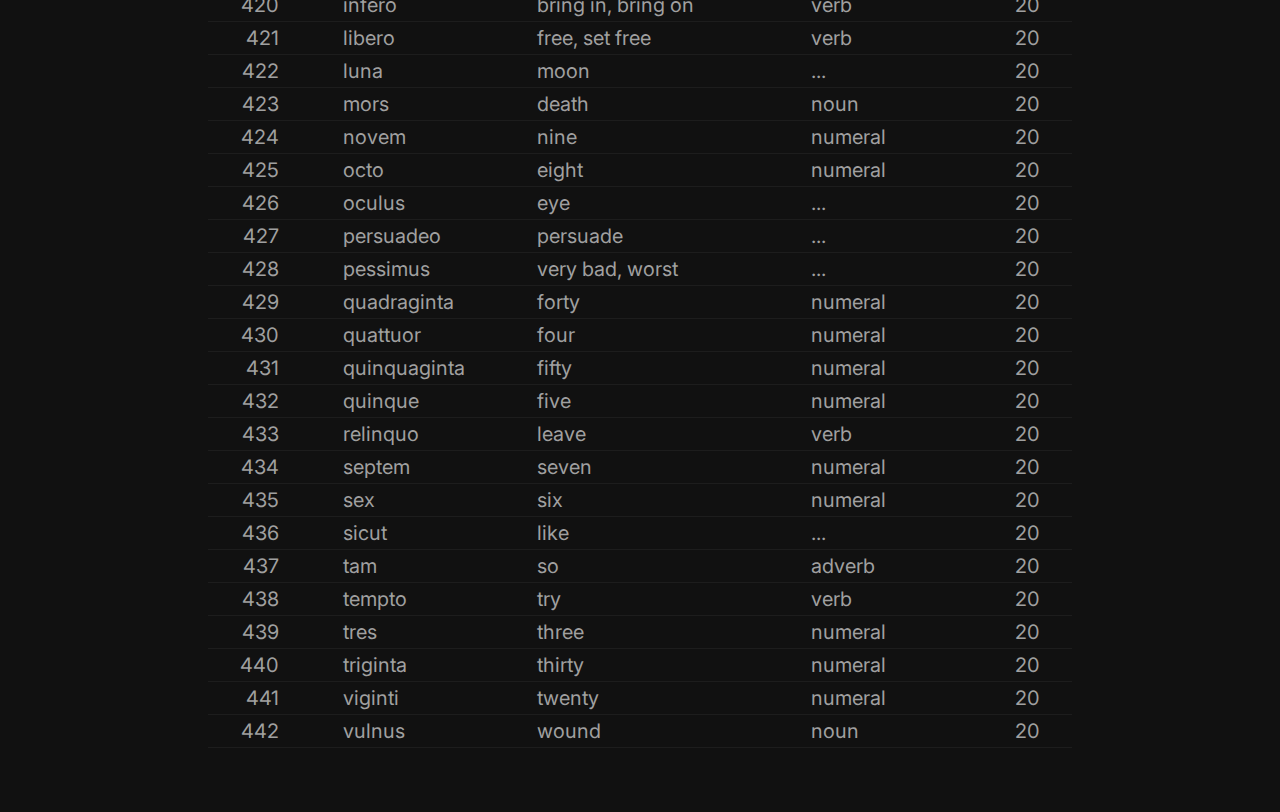
==== commit bd0bb4a3: "path fix, settings, icon," ====
--- a/words.html
+++ b/words.html
@@ -4,46 +4,50 @@
 <head>
   <meta charset="utf-8">
   <meta name="viewport" content="width=device-width">
-  <title>Latin Vocabulary Trainer</title>
+  <title>Latin Vocabulary Trainer - Word List</title>
   <link href="css/style.css" rel="stylesheet" type="text/css" />
   <link href="css/words.css" rel="stylesheet" type="text/css" />
-  <meta name="viewport" content="width=device-width, initial-scale=1.0, maximum-scale=1.0, user-scalable=no"> 
+  <meta name="viewport" content="width=device-width, initial-scale=1.0, maximum-scale=1.0, user-scalable=no">
 
-  <link rel="icon" type="image/x-icon" href="favicon.png">
-</head>
+  <link rel="icon" type="image/x-icon" href="assets/icon.ico">
+  <link rel="preconnect" href="https://fonts.googleapis.com">
+  <link rel="preconnect" href="https://fonts.gstatic.com" crossorigin>
+  <link href="https://fonts.googleapis.com/css2?family=Inter:wght@100;200;300;400;500;600;700;800;900&display=swap" rel="stylesheet">
 
 <body>
 
   <div id="app">
     <div id="topnav">
+      <img src="assets/icon1.png">
+
       <h1>Latin Vocabulary Trainer</h1>
       <div>
-        <a href="/">Home</a>
-        <a href="/words.html">Word List</a>
+        <a href="./">Vocabulary Trainer</a>
+        <a href="./words.html">Word List</a>
       </div>
     </div>
 
     <div id="content">
       <h1>Word List</h1>
-      <p>Word list from <a href="https://www.classicstuition.com/cambridge-latin-course-vocabulary-table/">classicstuition.com/cambridge-latin-course-vocabulary-table/</a></p>
+      <p>Words from <a href="https://www.classicstuition.com/cambridge-latin-course-vocabulary-table/">classicstuition.com/cambridge-latin-course-vocabulary-table/</a></p>
       <br>
       <br>
 
-        <table id="word-list-table" cellspacing="0">
-          <tr>
-            <th>#</th>
-            <th>Latin</th>
-            <th>English</th>
-            <th>Part</th>
-            <th>Stage</th>
-          </tr>
-        </table>
+      <table id="word-list-table" cellspacing="0">
+        <tr>
+          <th>#</th>
+          <th>Latin</th>
+          <th>English</th>
+          <th>Part</th>
+          <th>Stage</th>
+        </tr>
+      </table>
 
     </div>
 
     <div id="footer">
-      <p>Source code: <a href="https://github.com/devinmd/latin">github.com/devinmd/latin</a></p>
-      <p>Word list from <a href="https://www.classicstuition.com/cambridge-latin-course-vocabulary-table/">classicstuition.com/cambridge-latin-course-vocabulary-table/</a></p>
+      <p>Source code: <a href="https://github.com/devinmd/latin" target="_blank">github.com/devinmd/latin</a></p>
+      <p>Words from <a href="https://www.classicstuition.com/cambridge-latin-course-vocabulary-table/" target="_blank">classicstuition.com/cambridge-latin-course-vocabulary-table/</a></p>
     </div>
 
   </div>
--- a/css/style.css
+++ b/css/style.css
@@ -1,7 +1,16 @@
 :root {
-  --accent: #ffda22;
-  --background: #fff8eb;
-  --highlight: #fef4c3;
+  --background: #111111;
+  --background-l1: #1d1d1d;
+  --background-l2: #222222;
+
+  --accent: #f7cb2b;
+
+  --topnav-color: var(--accent);
+  --footer-color: var(--accent);
+
+  --text1: #d0d0d0;
+  --text2: #a0a0a0;
+  --text3: #808080;
 }
 
 html,
@@ -9,14 +18,15 @@
   text-rendering: optimizeLegibility;
   -moz-osx-font-smoothing: grayscale;
   -webkit-font-smoothing: antialiased;
-  font-family: "Times New Roman", Times, serif;
   -ms-touch-action: manipulation;
   touch-action: manipulation;
+  font-family: "Inter", sans-serif;
 }
 
 body {
   margin: 0;
   background-color: var(--background);
+  color: white;
 }
 
 #app {
@@ -29,35 +39,59 @@
 p,
 input {
   font-size: 20px;
+  color: var(--text2);
   margin: 0;
 }
 
+input {
+  background-color: var(--background-l1);
+  border: none;
+  color: var(--text2);
+  transition: 20ms;
+  border-radius: 6px;
+}
+input:focus {
+  outline: 2px solid var(--background-l2);
+}
+
 a {
-  color: #2660a4;
+  color: #142e82;
+  font-weight: 500;
 }
 
 h1 {
   font-size: 28px;
+  font-weight: 700;
+  color: var(--background);
   margin: 16px 0;
+}
+
+img {
+  height: 48px;
 }
 
 #topnav {
   width: 100%;
-  padding: 8px 32px;
+  padding: 0 20%;
   box-sizing: border-box;
-  background-color: var(--accent);
+  display: flex;
+  gap: 8px;
+  align-items: center;
+  flex-direction: row;
+  background-color: var(--topnav-color);
 }
 
 #topnav div {
   display: flex;
-  padding-bottom: 8px;
-  flex-direction: row;
-  gap: 16px;
+  flex-direction: row;
+  flex-grow: 1;
+  justify-content: end;
+  gap: 64px;
 }
 
 #topnav div a {
   text-decoration: none;
-  color: black;
+  color: var(--background);
 }
 
 #topnav div a:hover {
@@ -68,6 +102,7 @@
   display: flex;
   padding: 64px;
   justify-content: center;
+  flex-direction: column;
   align-items: center;
 }
 
@@ -76,20 +111,24 @@
   display: flex;
   flex-direction: column;
   width: 25%;
-}
-
-@media only screen and (max-width: 600px) {
+  min-width: 240px;
+}
+
+@media only screen and (max-width: 400px) {
   #content #main {
     width: 100%;
   }
+  #app #footer p {
+    font-size: 12px;
+  }
   #app #footer {
-    flex-direction: column;
-    gap: 4px;
+    padding: 4px 8px;
   }
 }
 
 #content #main #record {
   text-align: center;
+  font-weight: 500;
 }
 
 #content #main #question {
@@ -101,17 +140,19 @@
 
 #content #main #question #word {
   font-size: 24px;
+  color: var(--text1);
+  font-weight: 500;
 }
 
 #content #main #question #part {
   font-size: 16px;
-  color: gray;
+  color: var(--text3);
 }
 
 #content #main #question #stage {
   font-size: 16px;
   margin-left: auto;
-  color: gray;
+  color: var(--text3);
 }
 
 #content #main #input {
@@ -120,16 +161,70 @@
 
 #footer {
   width: 100%;
-  padding: 8px 32px;
+  padding: 8px 20%;
+  flex-wrap: wrap;
   box-sizing: border-box;
   position: fixed;
   bottom: 0;
-  background-color: var(--accent);
-  display: flex;
-  flex-direction: row;
-  gap: 32px;
+  background-color: var(--footer-color);
+  display: flex;
+  flex-direction: row;
+  column-gap: 32px;
 }
 
 #footer p {
-  font-size: 16px;
-}
+  font-size: 14px;
+  font-weight: 500;
+  color: var(--background);
+}
+
+#settings *,
+button {
+  font-size: 16px;
+  color: var(--text2);
+}
+
+#settings input,
+#settings select {
+  background-color: var(--background-l1);
+  border-radius: 4px;
+  transition: 20ms;
+  transition: 20ms;
+  border: none;
+  padding: 3px 6px;
+}
+
+#settings select:focus {
+  outline: 2px solid var(--background-l2);
+}
+
+button {
+  margin: 16px;
+  margin-bottom: 32px;
+  font-size: 16px;
+  background-color: var(--background-l1);
+  border-radius: 4px;
+  border: none;
+  padding: 4px 12px;
+  transition: 20ms;
+  align-self: center;
+}
+
+button:hover {
+  background-color: var(--background-l2);
+}
+
+#settings {
+  display: none;
+  flex-direction: column;
+}
+
+#settings div {
+  display: flex;
+  align-items: center;
+  gap: 8px;
+  flex-direction: row;
+}
+#settings div input {
+  width: 40px;
+}
--- a/css/words.css
+++ b/css/words.css
@@ -13,16 +13,17 @@
 }
 
 #word-list-table .word-row:hover {
-  background-color: var(--highlight);
+  background-color: #161616;
 }
 
 #word-list-table tr th {
-  border-bottom: 1px solid black;
+  border-bottom: 1px solid var(--background-l2);
 }
 #word-list-table td,
 #word-list-table th {
   text-align: left;
-  border-bottom: 1px solid #cfcfcf;
+  color: var(--text2);
+  border-bottom: 1px solid var(--background-l1);
 
   padding: 4px 32px;
 }
@@ -47,10 +48,6 @@
     padding-bottom: 120px;
   }
 
-  #word-list-table .word-row:active {
-    background-color: var(--highlight);
-  }
-
   #word-list-table td,
   #word-list-table th {
     padding: 4px 4px;
